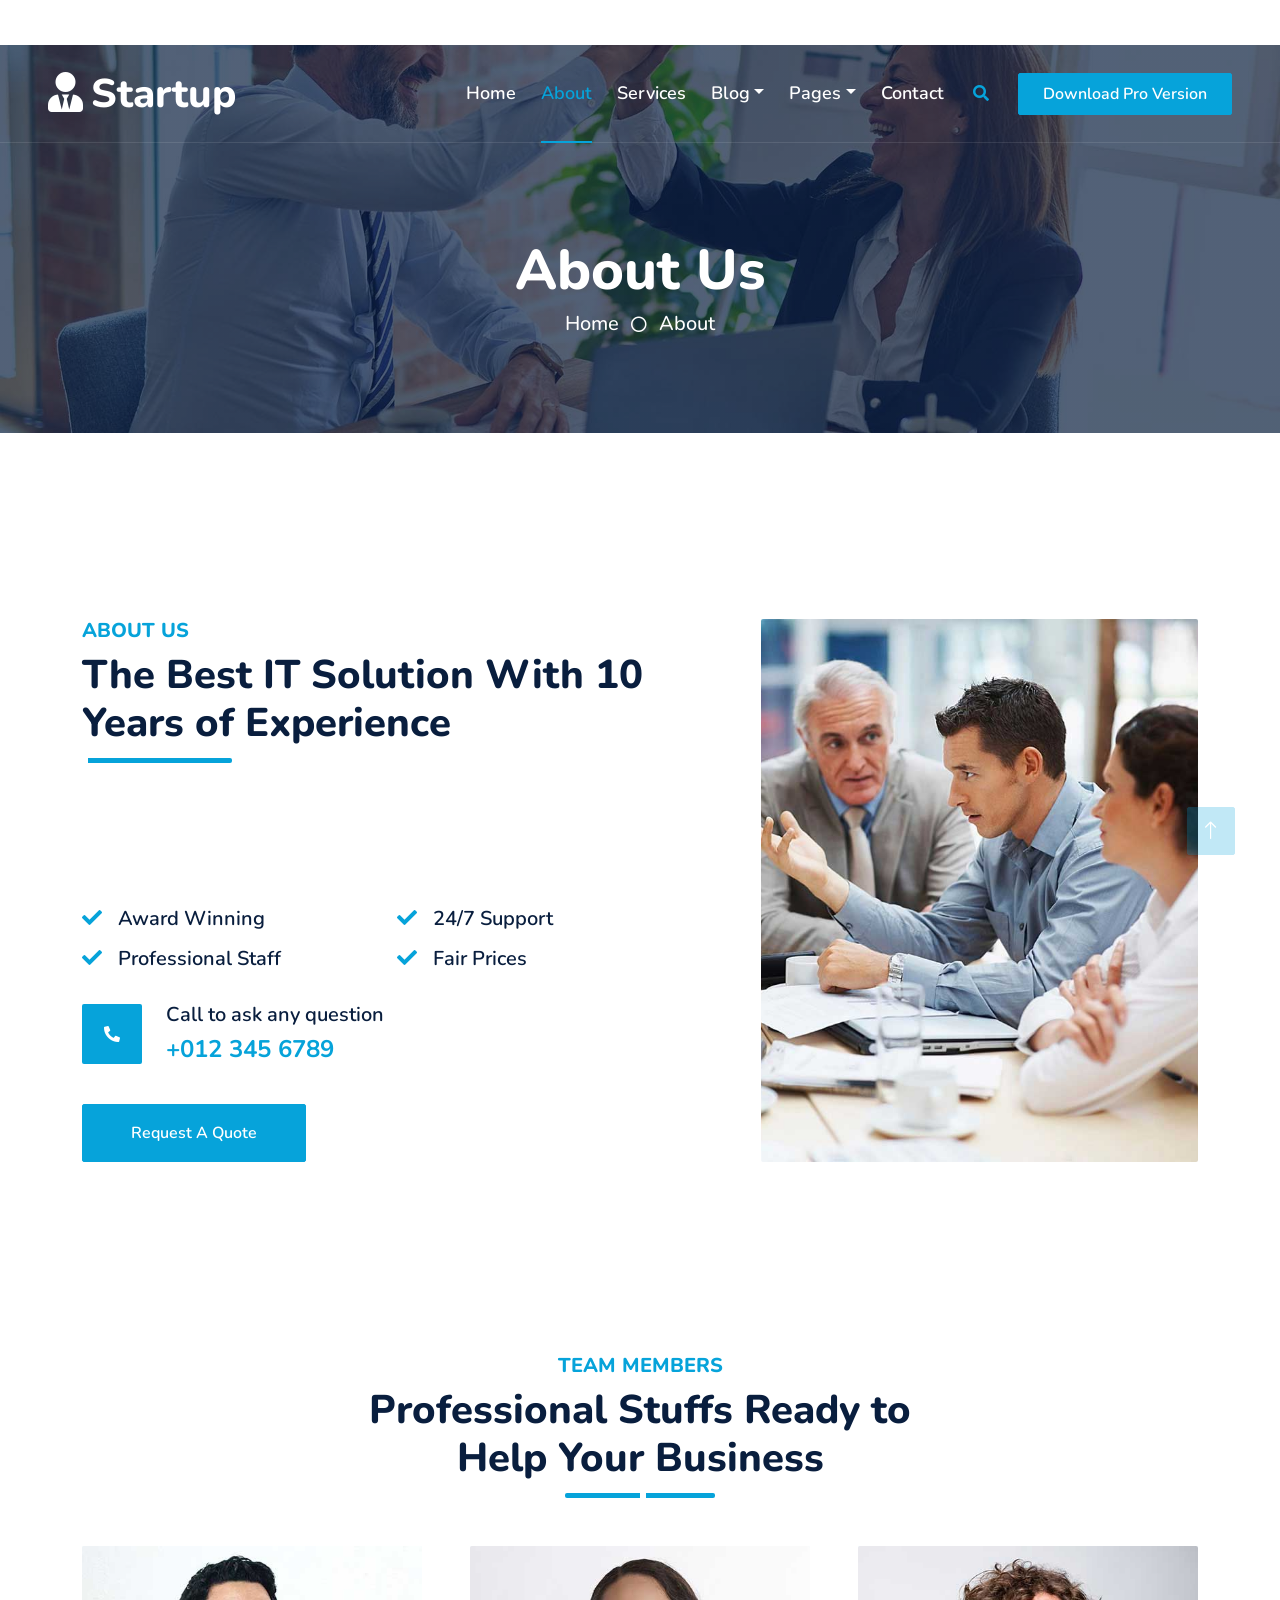
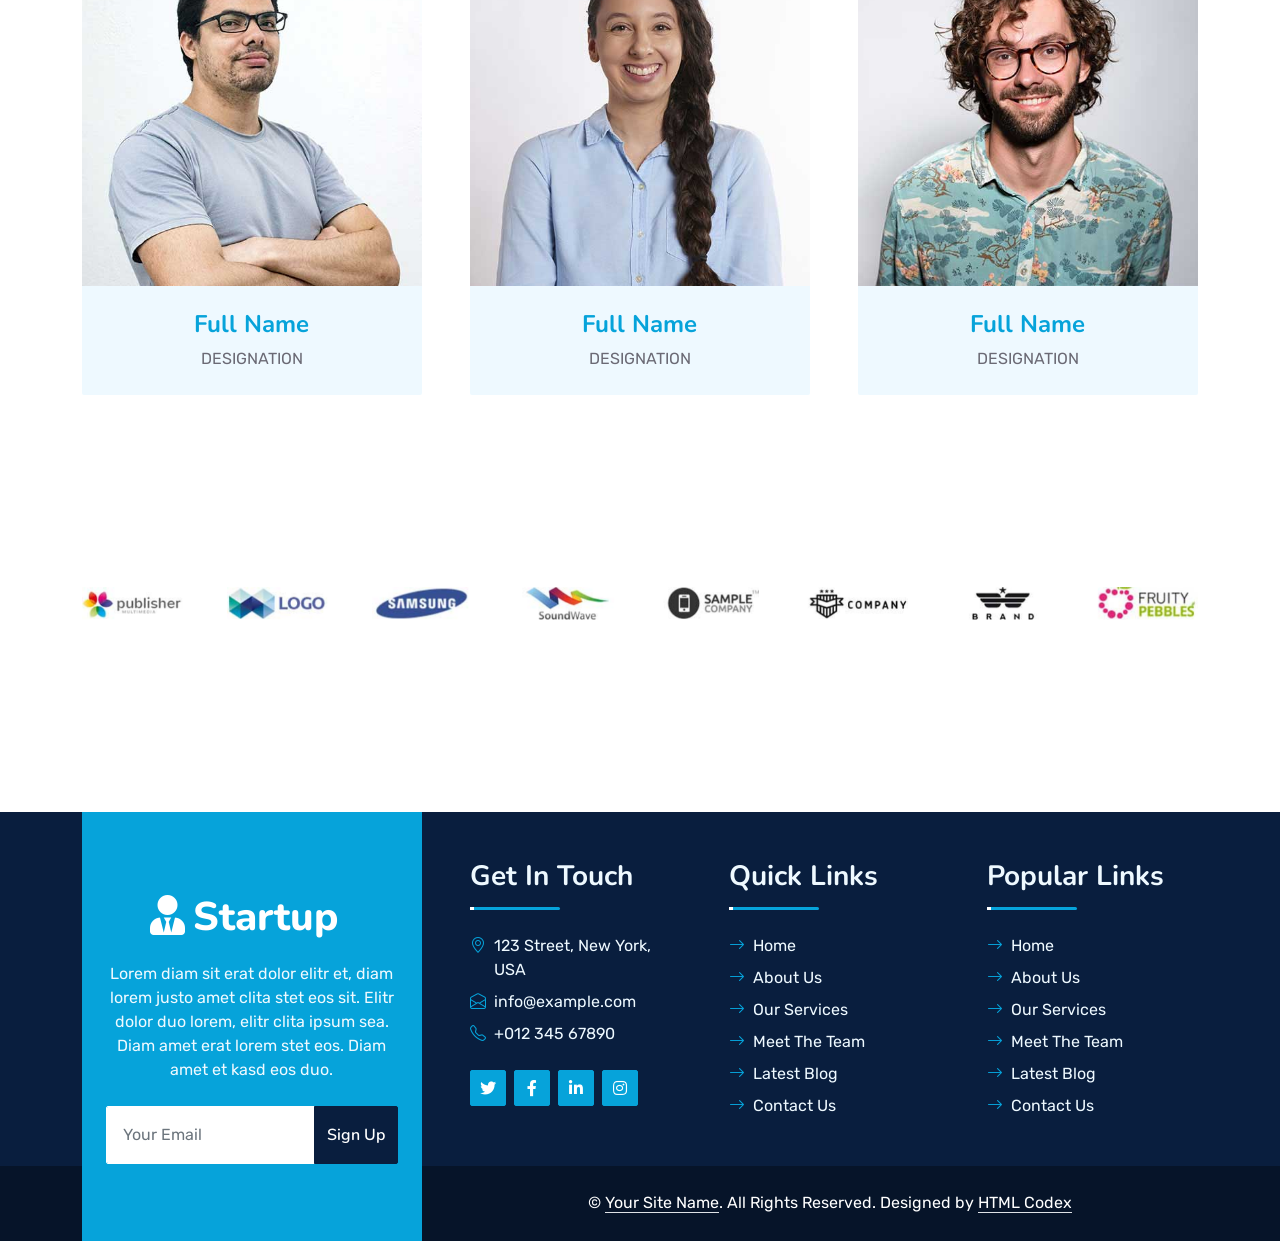
==== about.html @ 69ef431e "Merge branch 'main' of https://github.com/iswipeltd/iswipeltd into joel" ====
<!DOCTYPE html>
<html lang="en">

<head>
    <meta charset="utf-8">
    <title>Startup - Startup Website Template</title>
    <meta content="width=device-width, initial-scale=1.0" name="viewport">
    <meta content="Free HTML Templates" name="keywords">
    <meta content="Free HTML Templates" name="description">

    <!-- Favicon -->
    <link href="img/favicon.ico" rel="icon">

    <!-- Google Web Fonts -->
    <link rel="preconnect" href="https://fonts.googleapis.com">
    <link rel="preconnect" href="https://fonts.gstatic.com" crossorigin>
    <link href="https://fonts.googleapis.com/css2?family=Nunito:wght@400;600;700;800&family=Rubik:wght@400;500;600;700&display=swap" rel="stylesheet">

    <!-- Icon Font Stylesheet -->
    <link href="https://cdnjs.cloudflare.com/ajax/libs/font-awesome/5.10.0/css/all.min.css" rel="stylesheet">
    <link href="https://cdn.jsdelivr.net/npm/bootstrap-icons@1.4.1/font/bootstrap-icons.css" rel="stylesheet">

    <!-- Libraries Stylesheet -->
    <link href="lib/owlcarousel/assets/owl.carousel.min.css" rel="stylesheet">
    <link href="lib/animate/animate.min.css" rel="stylesheet">

    <!-- Customized Bootstrap Stylesheet -->
    <link href="css/bootstrap.min.css" rel="stylesheet">

    <!-- Template Stylesheet -->
    <link href="css/style.css" rel="stylesheet">
</head>

<body>
    <!-- Spinner Start -->
    <div id="spinner" class="show bg-white position-fixed translate-middle w-100 vh-100 top-50 start-50 d-flex align-items-center justify-content-center">
        <div class="spinner"></div>
    </div>
    <!-- Spinner End -->


    <!-- Topbar Start -->
    <div class="container-fluid bg-dark px-5 d-none d-lg-block">
        <div class="row gx-0">
            <div class="col-lg-8 text-center text-lg-start mb-2 mb-lg-0">
                <div class="d-inline-flex align-items-center" style="height: 45px;">
                    <small class="me-3 text-light"><i class="fa fa-map-marker-alt me-2"></i>123 Street, New York, USA</small>
                    <small class="me-3 text-light"><i class="fa fa-phone-alt me-2"></i>+012 345 6789</small>
                    <small class="text-light"><i class="fa fa-envelope-open me-2"></i>info@example.com</small>
                </div>
            </div>
            <div class="col-lg-4 text-center text-lg-end">
                <div class="d-inline-flex align-items-center" style="height: 45px;">
                    <a class="btn btn-sm btn-outline-light btn-sm-square rounded-circle me-2" href=""><i class="fab fa-twitter fw-normal"></i></a>
                    <a class="btn btn-sm btn-outline-light btn-sm-square rounded-circle me-2" href=""><i class="fab fa-facebook-f fw-normal"></i></a>
                    <a class="btn btn-sm btn-outline-light btn-sm-square rounded-circle me-2" href=""><i class="fab fa-linkedin-in fw-normal"></i></a>
                    <a class="btn btn-sm btn-outline-light btn-sm-square rounded-circle me-2" href=""><i class="fab fa-instagram fw-normal"></i></a>
                    <a class="btn btn-sm btn-outline-light btn-sm-square rounded-circle" href=""><i class="fab fa-youtube fw-normal"></i></a>
                </div>
            </div>
        </div>
    </div>
    <!-- Topbar End -->


    <!-- Navbar Start -->
    <div class="container-fluid position-relative p-0">
        <nav class="navbar navbar-expand-lg navbar-dark px-5 py-3 py-lg-0">
            <a href="index.html" class="navbar-brand p-0">
                <h1 class="m-0"><i class="fa fa-user-tie me-2"></i>Startup</h1>
            </a>
            <button class="navbar-toggler" type="button" data-bs-toggle="collapse" data-bs-target="#navbarCollapse">
                <span class="fa fa-bars"></span>
            </button>
            <div class="collapse navbar-collapse" id="navbarCollapse">
                <div class="navbar-nav ms-auto py-0">
                    <a href="index.html" class="nav-item nav-link">Home</a>
                    <a href="about.html" class="nav-item nav-link active">About</a>
                    <a href="service.html" class="nav-item nav-link">Services</a>
                    <div class="nav-item dropdown">
                        <a href="#" class="nav-link dropdown-toggle" data-bs-toggle="dropdown">Blog</a>
                        <div class="dropdown-menu m-0">
                            <a href="blog.html" class="dropdown-item">Blog Grid</a>
                            <a href="detail.html" class="dropdown-item">Blog Detail</a>
                        </div>
                    </div>
                    <div class="nav-item dropdown">
                        <a href="#" class="nav-link dropdown-toggle" data-bs-toggle="dropdown">Pages</a>
                        <div class="dropdown-menu m-0">
                            <a href="price.html" class="dropdown-item">Pricing Plan</a>
                            <a href="feature.html" class="dropdown-item">Our features</a>
                            <a href="team.html" class="dropdown-item">Team Members</a>
                            <a href="testimonial.html" class="dropdown-item">Testimonial</a>
                            <a href="quote.html" class="dropdown-item">Free Quote</a>
                        </div>
                    </div>
                    <a href="contact.html" class="nav-item nav-link">Contact</a>
                </div>
                <butaton type="button" class="btn text-primary ms-3" data-bs-toggle="modal" data-bs-target="#searchModal"><i class="fa fa-search"></i></butaton>
                <a href="https://htmlcodex.com/startup-company-website-template" class="btn btn-primary py-2 px-4 ms-3">Download Pro Version</a>
            </div>
        </nav>

        <div class="container-fluid bg-primary py-5 bg-header" style="margin-bottom: 90px;">
            <div class="row py-5">
                <div class="col-12 pt-lg-5 mt-lg-5 text-center">
                    <h1 class="display-4 text-white animated zoomIn">About Us</h1>
                    <a href="" class="h5 text-white">Home</a>
                    <i class="far fa-circle text-white px-2"></i>
                    <a href="" class="h5 text-white">About</a>
                </div>
            </div>
        </div>
    </div>
    <!-- Navbar End -->


    <!-- Full Screen Search Start -->
    <div class="modal fade" id="searchModal" tabindex="-1">
        <div class="modal-dialog modal-fullscreen">
            <div class="modal-content" style="background: rgba(9, 30, 62, .7);">
                <div class="modal-header border-0">
                    <button type="button" class="btn bg-white btn-close" data-bs-dismiss="modal" aria-label="Close"></button>
                </div>
                <div class="modal-body d-flex align-items-center justify-content-center">
                    <div class="input-group" style="max-width: 600px;">
                        <input type="text" class="form-control bg-transparent border-primary p-3" placeholder="Type search keyword">
                        <button class="btn btn-primary px-4"><i class="bi bi-search"></i></button>
                    </div>
                </div>
            </div>
        </div>
    </div>
    <!-- Full Screen Search End -->


    <!-- About Start -->
    <div class="container-fluid py-5 wow fadeInUp" data-wow-delay="0.1s">
        <div class="container py-5">
            <div class="row g-5">
                <div class="col-lg-7">
                    <div class="section-title position-relative pb-3 mb-5">
                        <h5 class="fw-bold text-primary text-uppercase">About Us</h5>
                        <h1 class="mb-0">The Best IT Solution With 10 Years of Experience</h1>
                    </div>
                    <p class="mb-4">Tempor erat elitr rebum at clita. Diam dolor diam ipsum et tempor sit. Aliqu diam amet diam et eos labore. Clita erat ipsum et lorem et sit, sed stet no labore lorem sit. Sanctus clita duo justo et tempor eirmod magna dolore erat amet</p>
                    <div class="row g-0 mb-3">
                        <div class="col-sm-6 wow zoomIn" data-wow-delay="0.2s">
                            <h5 class="mb-3"><i class="fa fa-check text-primary me-3"></i>Award Winning</h5>
                            <h5 class="mb-3"><i class="fa fa-check text-primary me-3"></i>Professional Staff</h5>
                        </div>
                        <div class="col-sm-6 wow zoomIn" data-wow-delay="0.4s">
                            <h5 class="mb-3"><i class="fa fa-check text-primary me-3"></i>24/7 Support</h5>
                            <h5 class="mb-3"><i class="fa fa-check text-primary me-3"></i>Fair Prices</h5>
                        </div>
                    </div>
                    <div class="d-flex align-items-center mb-4 wow fadeIn" data-wow-delay="0.6s">
                        <div class="bg-primary d-flex align-items-center justify-content-center rounded" style="width: 60px; height: 60px;">
                            <i class="fa fa-phone-alt text-white"></i>
                        </div>
                        <div class="ps-4">
                            <h5 class="mb-2">Call to ask any question</h5>
                            <h4 class="text-primary mb-0">+012 345 6789</h4>
                        </div>
                    </div>
                    <a href="quote.html" class="btn btn-primary py-3 px-5 mt-3 wow zoomIn" data-wow-delay="0.9s">Request A Quote</a>
                </div>
                <div class="col-lg-5" style="min-height: 500px;">
                    <div class="position-relative h-100">
                        <img class="position-absolute w-100 h-100 rounded wow zoomIn" data-wow-delay="0.9s" src="img/about.jpg" style="object-fit: cover;">
                    </div>
                </div>
            </div>
        </div>
    </div>
    <!-- About End -->


    <!-- Team Start -->
    <div class="container-fluid py-5 wow fadeInUp" data-wow-delay="0.1s">
        <div class="container py-5">
            <div class="section-title text-center position-relative pb-3 mb-5 mx-auto" style="max-width: 600px;">
                <h5 class="fw-bold text-primary text-uppercase">Team Members</h5>
                <h1 class="mb-0">Professional Stuffs Ready to Help Your Business</h1>
            </div>
            <div class="row g-5">
                <div class="col-lg-4 wow slideInUp" data-wow-delay="0.3s">
                    <div class="team-item bg-light rounded overflow-hidden">
                        <div class="team-img position-relative overflow-hidden">
                            <img class="img-fluid w-100" src="img/team-1.jpg" alt="">
                            <div class="team-social">
                                <a class="btn btn-lg btn-primary btn-lg-square rounded" href=""><i class="fab fa-twitter fw-normal"></i></a>
                                <a class="btn btn-lg btn-primary btn-lg-square rounded" href=""><i class="fab fa-facebook-f fw-normal"></i></a>
                                <a class="btn btn-lg btn-primary btn-lg-square rounded" href=""><i class="fab fa-instagram fw-normal"></i></a>
                                <a class="btn btn-lg btn-primary btn-lg-square rounded" href=""><i class="fab fa-linkedin-in fw-normal"></i></a>
                            </div>
                        </div>
                        <div class="text-center py-4">
                            <h4 class="text-primary">Full Name</h4>
                            <p class="text-uppercase m-0">Designation</p>
                        </div>
                    </div>
                </div>
                <div class="col-lg-4 wow slideInUp" data-wow-delay="0.6s">
                    <div class="team-item bg-light rounded overflow-hidden">
                        <div class="team-img position-relative overflow-hidden">
                            <img class="img-fluid w-100" src="img/team-2.jpg" alt="">
                            <div class="team-social">
                                <a class="btn btn-lg btn-primary btn-lg-square rounded" href=""><i class="fab fa-twitter fw-normal"></i></a>
                                <a class="btn btn-lg btn-primary btn-lg-square rounded" href=""><i class="fab fa-facebook-f fw-normal"></i></a>
                                <a class="btn btn-lg btn-primary btn-lg-square rounded" href=""><i class="fab fa-instagram fw-normal"></i></a>
                                <a class="btn btn-lg btn-primary btn-lg-square rounded" href=""><i class="fab fa-linkedin-in fw-normal"></i></a>
                            </div>
                        </div>
                        <div class="text-center py-4">
                            <h4 class="text-primary">Full Name</h4>
                            <p class="text-uppercase m-0">Designation</p>
                        </div>
                    </div>
                </div>
                <div class="col-lg-4 wow slideInUp" data-wow-delay="0.9s">
                    <div class="team-item bg-light rounded overflow-hidden">
                        <div class="team-img position-relative overflow-hidden">
                            <img class="img-fluid w-100" src="img/team-3.jpg" alt="">
                            <div class="team-social">
                                <a class="btn btn-lg btn-primary btn-lg-square rounded" href=""><i class="fab fa-twitter fw-normal"></i></a>
                                <a class="btn btn-lg btn-primary btn-lg-square rounded" href=""><i class="fab fa-facebook-f fw-normal"></i></a>
                                <a class="btn btn-lg btn-primary btn-lg-square rounded" href=""><i class="fab fa-instagram fw-normal"></i></a>
                                <a class="btn btn-lg btn-primary btn-lg-square rounded" href=""><i class="fab fa-linkedin-in fw-normal"></i></a>
                            </div>
                        </div>
                        <div class="text-center py-4">
                            <h4 class="text-primary">Full Name</h4>
                            <p class="text-uppercase m-0">Designation</p>
                        </div>
                    </div>
                </div>
            </div>
        </div>
    </div>
    <!-- Team End -->


    <!-- Vendor Start -->
    <div class="container-fluid py-5 wow fadeInUp" data-wow-delay="0.1s">
        <div class="container py-5 mb-5">
            <div class="bg-white">
                <div class="owl-carousel vendor-carousel">
                    <img src="img/vendor-1.jpg" alt="">
                    <img src="img/vendor-2.jpg" alt="">
                    <img src="img/vendor-3.jpg" alt="">
                    <img src="img/vendor-4.jpg" alt="">
                    <img src="img/vendor-5.jpg" alt="">
                    <img src="img/vendor-6.jpg" alt="">
                    <img src="img/vendor-7.jpg" alt="">
                    <img src="img/vendor-8.jpg" alt="">
                    <img src="img/vendor-9.jpg" alt="">
                </div>
            </div>
        </div>
    </div>
    <!-- Vendor End -->
    

    <!-- Footer Start -->
    <div class="container-fluid bg-dark text-light mt-5 wow fadeInUp" data-wow-delay="0.1s">
        <div class="container">
            <div class="row gx-5">
                <div class="col-lg-4 col-md-6 footer-about">
                    <div class="d-flex flex-column align-items-center justify-content-center text-center h-100 bg-primary p-4">
                        <a href="index.html" class="navbar-brand">
                            <h1 class="m-0 text-white"><i class="fa fa-user-tie me-2"></i>Startup</h1>
                        </a>
                        <p class="mt-3 mb-4">Lorem diam sit erat dolor elitr et, diam lorem justo amet clita stet eos sit. Elitr dolor duo lorem, elitr clita ipsum sea. Diam amet erat lorem stet eos. Diam amet et kasd eos duo.</p>
                        <form action="">
                            <div class="input-group">
                                <input type="text" class="form-control border-white p-3" placeholder="Your Email">
                                <button class="btn btn-dark">Sign Up</button>
                            </div>
                        </form>
                    </div>
                </div>
                <div class="col-lg-8 col-md-6">
                    <div class="row gx-5">
                        <div class="col-lg-4 col-md-12 pt-5 mb-5">
                            <div class="section-title section-title-sm position-relative pb-3 mb-4">
                                <h3 class="text-light mb-0">Get In Touch</h3>
                            </div>
                            <div class="d-flex mb-2">
                                <i class="bi bi-geo-alt text-primary me-2"></i>
                                <p class="mb-0">123 Street, New York, USA</p>
                            </div>
                            <div class="d-flex mb-2">
                                <i class="bi bi-envelope-open text-primary me-2"></i>
                                <p class="mb-0">info@example.com</p>
                            </div>
                            <div class="d-flex mb-2">
                                <i class="bi bi-telephone text-primary me-2"></i>
                                <p class="mb-0">+012 345 67890</p>
                            </div>
                            <div class="d-flex mt-4">
                                <a class="btn btn-primary btn-square me-2" href="#"><i class="fab fa-twitter fw-normal"></i></a>
                                <a class="btn btn-primary btn-square me-2" href="#"><i class="fab fa-facebook-f fw-normal"></i></a>
                                <a class="btn btn-primary btn-square me-2" href="#"><i class="fab fa-linkedin-in fw-normal"></i></a>
                                <a class="btn btn-primary btn-square" href="#"><i class="fab fa-instagram fw-normal"></i></a>
                            </div>
                        </div>
                        <div class="col-lg-4 col-md-12 pt-0 pt-lg-5 mb-5">
                            <div class="section-title section-title-sm position-relative pb-3 mb-4">
                                <h3 class="text-light mb-0">Quick Links</h3>
                            </div>
                            <div class="link-animated d-flex flex-column justify-content-start">
                                <a class="text-light mb-2" href="#"><i class="bi bi-arrow-right text-primary me-2"></i>Home</a>
                                <a class="text-light mb-2" href="#"><i class="bi bi-arrow-right text-primary me-2"></i>About Us</a>
                                <a class="text-light mb-2" href="#"><i class="bi bi-arrow-right text-primary me-2"></i>Our Services</a>
                                <a class="text-light mb-2" href="#"><i class="bi bi-arrow-right text-primary me-2"></i>Meet The Team</a>
                                <a class="text-light mb-2" href="#"><i class="bi bi-arrow-right text-primary me-2"></i>Latest Blog</a>
                                <a class="text-light" href="#"><i class="bi bi-arrow-right text-primary me-2"></i>Contact Us</a>
                            </div>
                        </div>
                        <div class="col-lg-4 col-md-12 pt-0 pt-lg-5 mb-5">
                            <div class="section-title section-title-sm position-relative pb-3 mb-4">
                                <h3 class="text-light mb-0">Popular Links</h3>
                            </div>
                            <div class="link-animated d-flex flex-column justify-content-start">
                                <a class="text-light mb-2" href="#"><i class="bi bi-arrow-right text-primary me-2"></i>Home</a>
                                <a class="text-light mb-2" href="#"><i class="bi bi-arrow-right text-primary me-2"></i>About Us</a>
                                <a class="text-light mb-2" href="#"><i class="bi bi-arrow-right text-primary me-2"></i>Our Services</a>
                                <a class="text-light mb-2" href="#"><i class="bi bi-arrow-right text-primary me-2"></i>Meet The Team</a>
                                <a class="text-light mb-2" href="#"><i class="bi bi-arrow-right text-primary me-2"></i>Latest Blog</a>
                                <a class="text-light" href="#"><i class="bi bi-arrow-right text-primary me-2"></i>Contact Us</a>
                            </div>
                        </div>
                    </div>
                </div>
            </div>
        </div>
    </div>
    <div class="container-fluid text-white" style="background: #061429;">
        <div class="container text-center">
            <div class="row justify-content-end">
                <div class="col-lg-8 col-md-6">
                    <div class="d-flex align-items-center justify-content-center" style="height: 75px;">
                        <p class="mb-0">&copy; <a class="text-white border-bottom" href="#">Your Site Name</a>. All Rights Reserved. 
						
						<!--/*** This template is free as long as you keep the footer author’s credit link/attribution link/backlink. If you'd like to use the template without the footer author’s credit link/attribution link/backlink, you can purchase the Credit Removal License from "https://htmlcodex.com/credit-removal". Thank you for your support. ***/-->
						Designed by <a class="text-white border-bottom" href="https://htmlcodex.com">HTML Codex</a></p>
                    </div>
                </div>
            </div>
        </div>
    </div>
    <!-- Footer End -->


    <!-- Back to Top -->
    <a href="#" class="btn btn-lg btn-primary btn-lg-square rounded back-to-top"><i class="bi bi-arrow-up"></i></a>


    <!-- JavaScript Libraries -->
    <script src="https://code.jquery.com/jquery-3.4.1.min.js"></script>
    <script src="https://cdn.jsdelivr.net/npm/bootstrap@5.0.0/dist/js/bootstrap.bundle.min.js"></script>
    <script src="lib/wow/wow.min.js"></script>
    <script src="lib/easing/easing.min.js"></script>
    <script src="lib/waypoints/waypoints.min.js"></script>
    <script src="lib/counterup/counterup.min.js"></script>
    <script src="lib/owlcarousel/owl.carousel.min.js"></script>

    <!-- Template Javascript -->
    <script src="js/main.js"></script>
</body>

</html>
---- css/style.css ----
/********** Template CSS **********/

:root {
    --primary: #06A3DA;
    --secondary: #34AD54;
    --light: #EEF9FF;
    --dark: #091E3E;
}


/*** Pre-loader ***/
#preloader {
    overflow: hidden;
    background-color: rgba(249, 249, 249, 0.97);
    height: 100%;
    left: 0;
    position: fixed;
    top: 0;
    width: 100%;
    z-index: 999999;
}

#preloader img {
    position: absolute;
    top: 50%;
    left: 50%;
    margin-top: -16.5px;
    margin-left: -14px;
    z-index: 8;
}

.bg-gray {
    background-color: #f9f9f9;
}

.fplus-load {
    -webkit-animation: 2000ms linear 0s normal none infinite running fplus-load;
    animation: 2000ms linear 0s normal none infinite running fplus-load;
    background: transparent none repeat scroll 0 0;
    border-color: #dddddd #dddddd #06A3DA;
    border-radius: 50%;
    border-style: solid;
    border-width: 4px;
    height: 80px;
    position: relative;
    width: 80px;
    z-index: 9;
    top: 50%;
    left: 50%;
    margin-top: -40px;
    margin-left: -40px;
}

@-webkit-keyframes fplus-load {
    0% {
        -webkit-transform: rotate(0deg);
        transform: rotate(0deg);
    }
    100% {
        -webkit-transform: rotate(360deg);
        transform: rotate(360deg);
    }
}

@keyframes fplus-load {
    0% {
        -webkit-transform: rotate(0deg);
        transform: rotate(0deg);
    }
    100% {
        -webkit-transform: rotate(360deg);
        transform: rotate(360deg);
    }
}
/** Pre-loader End **/

/*** Heading ***/
h1,
h2,
.fw-bold {
    font-weight: 800 !important;
}

h3,
h4,
.fw-semi-bold {
    font-weight: 700 !important;
}

h5,
h6,
.fw-medium {
    font-weight: 600 !important;
}


/*** Button ***/
.btn {
    font-family: 'Nunito', sans-serif;
    font-weight: 600;
    transition: .5s;
}

.btn-primary,
.btn-secondary {
    color: #FFFFFF;
    box-shadow: inset 0 0 0 50px transparent;
}

.btn-primary:hover {
    box-shadow: inset 0 0 0 0 var(--primary);
}

.btn-secondary:hover {
    box-shadow: inset 0 0 0 0 var(--secondary);
}

.btn-square {
    width: 36px;
    height: 36px;
}

.btn-sm-square {
    width: 30px;
    height: 30px;
}

.btn-lg-square {
    width: 48px;
    height: 48px;
}

.btn-square,
.btn-sm-square,
.btn-lg-square {
    padding-left: 0;
    padding-right: 0;
    text-align: center;
}


/*** Navbar ***/
.navbar-dark .navbar-nav .nav-link {
    font-family: 'Nunito', sans-serif;
    position: relative;
    margin-left: 25px;
    padding: 35px 0;
    color: #FFFFFF;
    font-size: 18px;
    font-weight: 600;
    outline: none;
    transition: .5s;
}

.sticky-top.navbar-dark .navbar-nav .nav-link {
    padding: 20px 0;
    color: var(--dark);
}

.navbar-dark .navbar-nav .nav-link:hover,
.navbar-dark .navbar-nav .nav-link.active {
    color: var(--primary);
}

.navbar-dark .navbar-brand h1 {
    color: #FFFFFF;
}

.navbar-dark .navbar-toggler {
    color: var(--primary) !important;
    border-color: var(--primary) !important;
}

@media (max-width: 991.98px) {
    .sticky-top.navbar-dark {
        position: relative;
        background: #FFFFFF;
    }

    .navbar-dark .navbar-nav .nav-link,
    .navbar-dark .navbar-nav .nav-link.show,
    .sticky-top.navbar-dark .navbar-nav .nav-link {
        padding: 10px 0;
        color: var(--dark);
    }

    .navbar-dark .navbar-brand h1 {
        color: var(--primary);
    }
}

@media (min-width: 992px) {
    .navbar-dark {
        position: absolute;
        width: 100%;
        top: 0;
        left: 0;
        border-bottom: 1px solid rgba(256, 256, 256, .1);
        z-index: 999;
    }
    
    .sticky-top.navbar-dark {
        position: fixed;
        background: #FFFFFF;
    }

    .navbar-dark .navbar-nav .nav-link::before {
        position: absolute;
        content: "";
        width: 0;
        height: 2px;
        bottom: -1px;
        left: 50%;
        background: var(--primary);
        transition: .5s;
    }

    .navbar-dark .navbar-nav .nav-link:hover::before,
    .navbar-dark .navbar-nav .nav-link.active::before {
        width: 100%;
        left: 0;
    }

    .navbar-dark .navbar-nav .nav-link.nav-contact::before {
        display: none;
    }

    .sticky-top.navbar-dark .navbar-brand h1 {
        color: var(--primary);
    }
}


/*** Carousel ***/
.carousel-caption {
    top: 0;
    left: 0;
    right: 0;
    bottom: 0;
    background: rgba(9, 30, 62, .7);
    z-index: 1;
}

@media (max-width: 576px) {
    .carousel-caption h5 {
        font-size: 14px;
        font-weight: 500 !important;
    }

    .carousel-caption h1 {
        font-size: 30px;
        font-weight: 600 !important;
    }
}

.carousel-control-prev,
.carousel-control-next {
    width: 10%;
}

.carousel-control-prev-icon,
.carousel-control-next-icon {
    width: 3rem;
    height: 3rem;
}


/*** Section Title ***/
.section-title::before {
    position: absolute;
    content: "";
    width: 150px;
    height: 5px;
    left: 0;
    bottom: 0;
    background: var(--primary);
    border-radius: 2px;
}

.section-title.text-center::before {
    left: 50%;
    margin-left: -75px;
}

.section-title.section-title-sm::before {
    width: 90px;
    height: 3px;
}

.section-title::after {
    position: absolute;
    content: "";
    width: 6px;
    height: 5px;
    bottom: 0px;
    background: #FFFFFF;
    -webkit-animation: section-title-run 5s infinite linear;
    animation: section-title-run 5s infinite linear;
}

.section-title.section-title-sm::after {
    width: 4px;
    height: 3px;
}

.section-title.text-center::after {
    -webkit-animation: section-title-run-center 5s infinite linear;
    animation: section-title-run-center 5s infinite linear;
}

.section-title.section-title-sm::after {
    -webkit-animation: section-title-run-sm 5s infinite linear;
    animation: section-title-run-sm 5s infinite linear;
}

@-webkit-keyframes section-title-run {
    0% {left: 0; } 50% { left : 145px; } 100% { left: 0; }
}

@-webkit-keyframes section-title-run-center {
    0% { left: 50%; margin-left: -75px; } 50% { left : 50%; margin-left: 45px; } 100% { left: 50%; margin-left: -75px; }
}

@-webkit-keyframes section-title-run-sm {
    0% {left: 0; } 50% { left : 85px; } 100% { left: 0; }
}


/*** Service ***/
.service-item {
    position: relative;
    height: 300px;
    padding: 0 30px;
    transition: .5s;
}

.service-item .service-icon {
    margin-bottom: 30px;
    width: 60px;
    height: 60px;
    display: flex;
    align-items: center;
    justify-content: center;
    background: var(--primary);
    border-radius: 2px;
    transform: rotate(-45deg);
}

.service-item .service-icon i {
    transform: rotate(45deg);
}

.service-item a.btn {
    position: absolute;
    width: 60px;
    bottom: -48px;
    left: 50%;
    margin-left: -30px;
    opacity: 0;
}

.service-item:hover a.btn {
    bottom: -24px;
    opacity: 1;
}


/*** Testimonial ***/
.testimonial-carousel .owl-dots {
    margin-top: 15px;
    display: flex;
    align-items: flex-end;
    justify-content: center;
}

.testimonial-carousel .owl-dot {
    position: relative;
    display: inline-block;
    margin: 0 5px;
    width: 15px;
    height: 15px;
    background: #DDDDDD;
    border-radius: 2px;
    transition: .5s;
}

.testimonial-carousel .owl-dot.active {
    width: 30px;
    background: var(--primary);
}

.testimonial-carousel .owl-item.center {
    position: relative;
    z-index: 1;
}

.testimonial-carousel .owl-item .testimonial-item {
    transition: .5s;
}

.testimonial-carousel .owl-item.center .testimonial-item {
    background: #FFFFFF !important;
    box-shadow: 0 0 30px #DDDDDD;
}


/*** Team ***/
.team-item {
    transition: .5s;
}

.team-social {
    position: absolute;
    width: 100%;
    height: 100%;
    top: 0;
    left: 0;
    display: flex;
    align-items: center;
    justify-content: center;
    transition: .5s;
}

.team-social a.btn {
    position: relative;
    margin: 0 3px;
    margin-top: 100px;
    opacity: 0;
}

.team-item:hover {
    box-shadow: 0 0 30px #DDDDDD;
}

.team-item:hover .team-social {
    background: rgba(9, 30, 62, .7);
}

.team-item:hover .team-social a.btn:first-child {
    opacity: 1;
    margin-top: 0;
    transition: .3s 0s;
}

.team-item:hover .team-social a.btn:nth-child(2) {
    opacity: 1;
    margin-top: 0;
    transition: .3s .05s;
}

.team-item:hover .team-social a.btn:nth-child(3) {
    opacity: 1;
    margin-top: 0;
    transition: .3s .1s;
}

.team-item:hover .team-social a.btn:nth-child(4) {
    opacity: 1;
    margin-top: 0;
    transition: .3s .15s;
}

.team-item .team-img img,
.blog-item .blog-img img  {
    transition: .5s;
}

.team-item:hover .team-img img,
.blog-item:hover .blog-img img {
    transform: scale(1.15);
}


/*** Miscellaneous ***/
@media (min-width: 991.98px) {
    .facts {
        position: relative;
        margin-top: -75px;
        z-index: 1;
    }
}

.back-to-top {
    position: fixed;
    display: none;
    right: 45px;
    bottom: 45px;
    z-index: 99;
}

.bg-header {
    background: linear-gradient(rgba(9, 30, 62, .7), rgba(9, 30, 62, .7)), url(../img/carousel-1.jpg) center center no-repeat;
    background-size: cover;
}

.link-animated a {
    transition: .5s;
}

.link-animated a:hover {
    padding-left: 10px;
}

@media (min-width: 767.98px) {
    .footer-about {
        margin-bottom: -75px;
    }
}
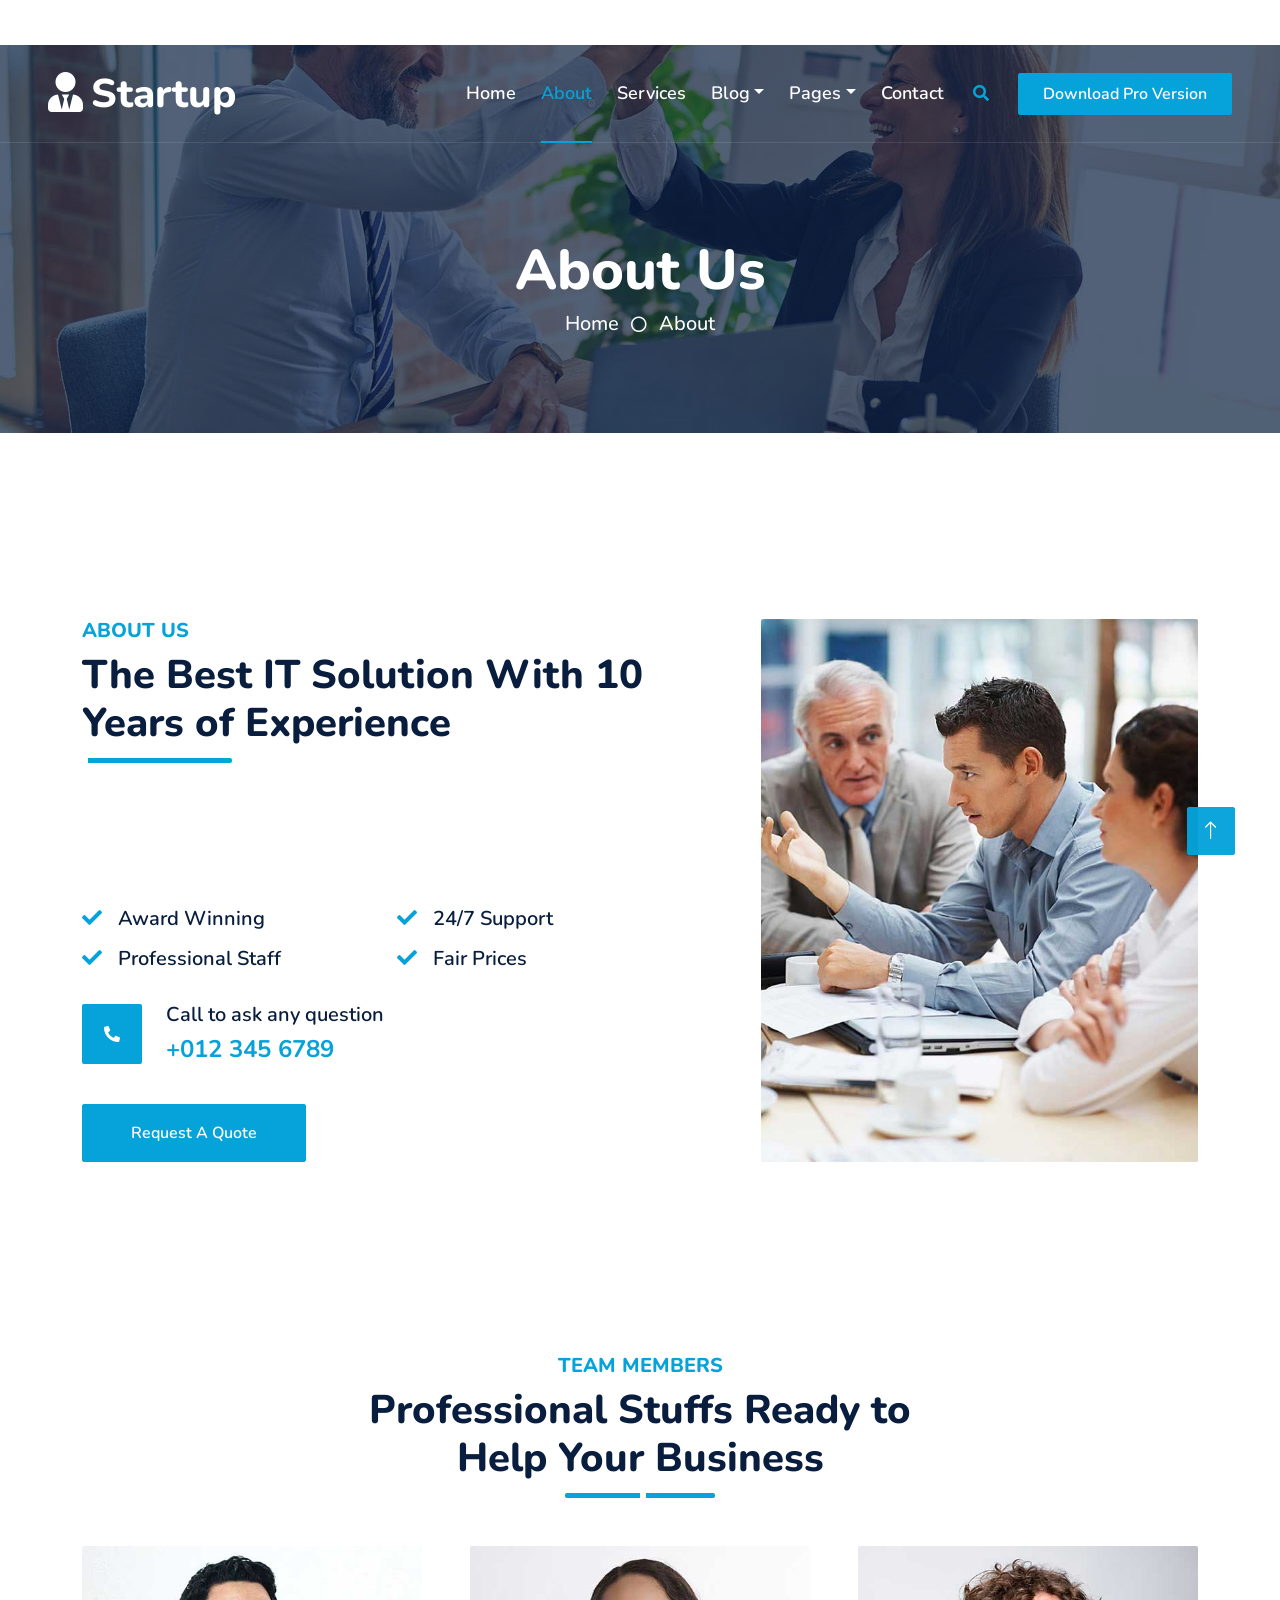
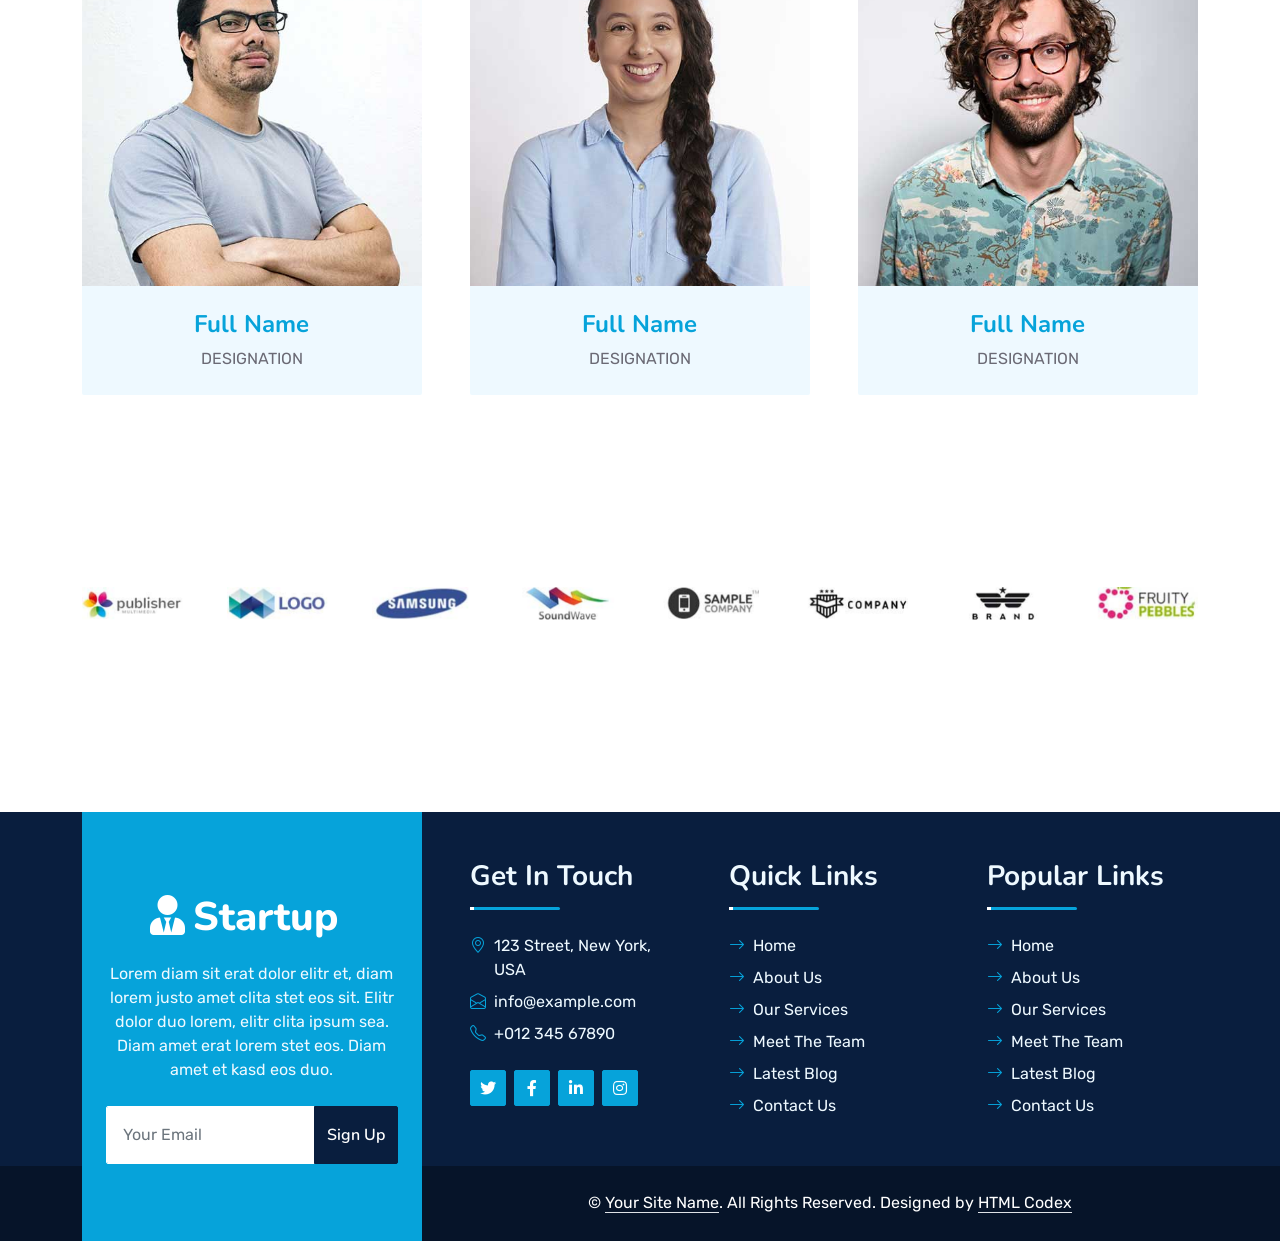
==== commit 15bf9ad9: "'about'" ====
--- a/about.html
+++ b/about.html
@@ -3,7 +3,7 @@
 
 <head>
     <meta charset="utf-8">
-    <title>Startup - Startup Website Template</title>
+    <title>I-Swipe Tech</title>
     <meta content="width=device-width, initial-scale=1.0" name="viewport">
     <meta content="Free HTML Templates" name="keywords">
     <meta content="Free HTML Templates" name="description">
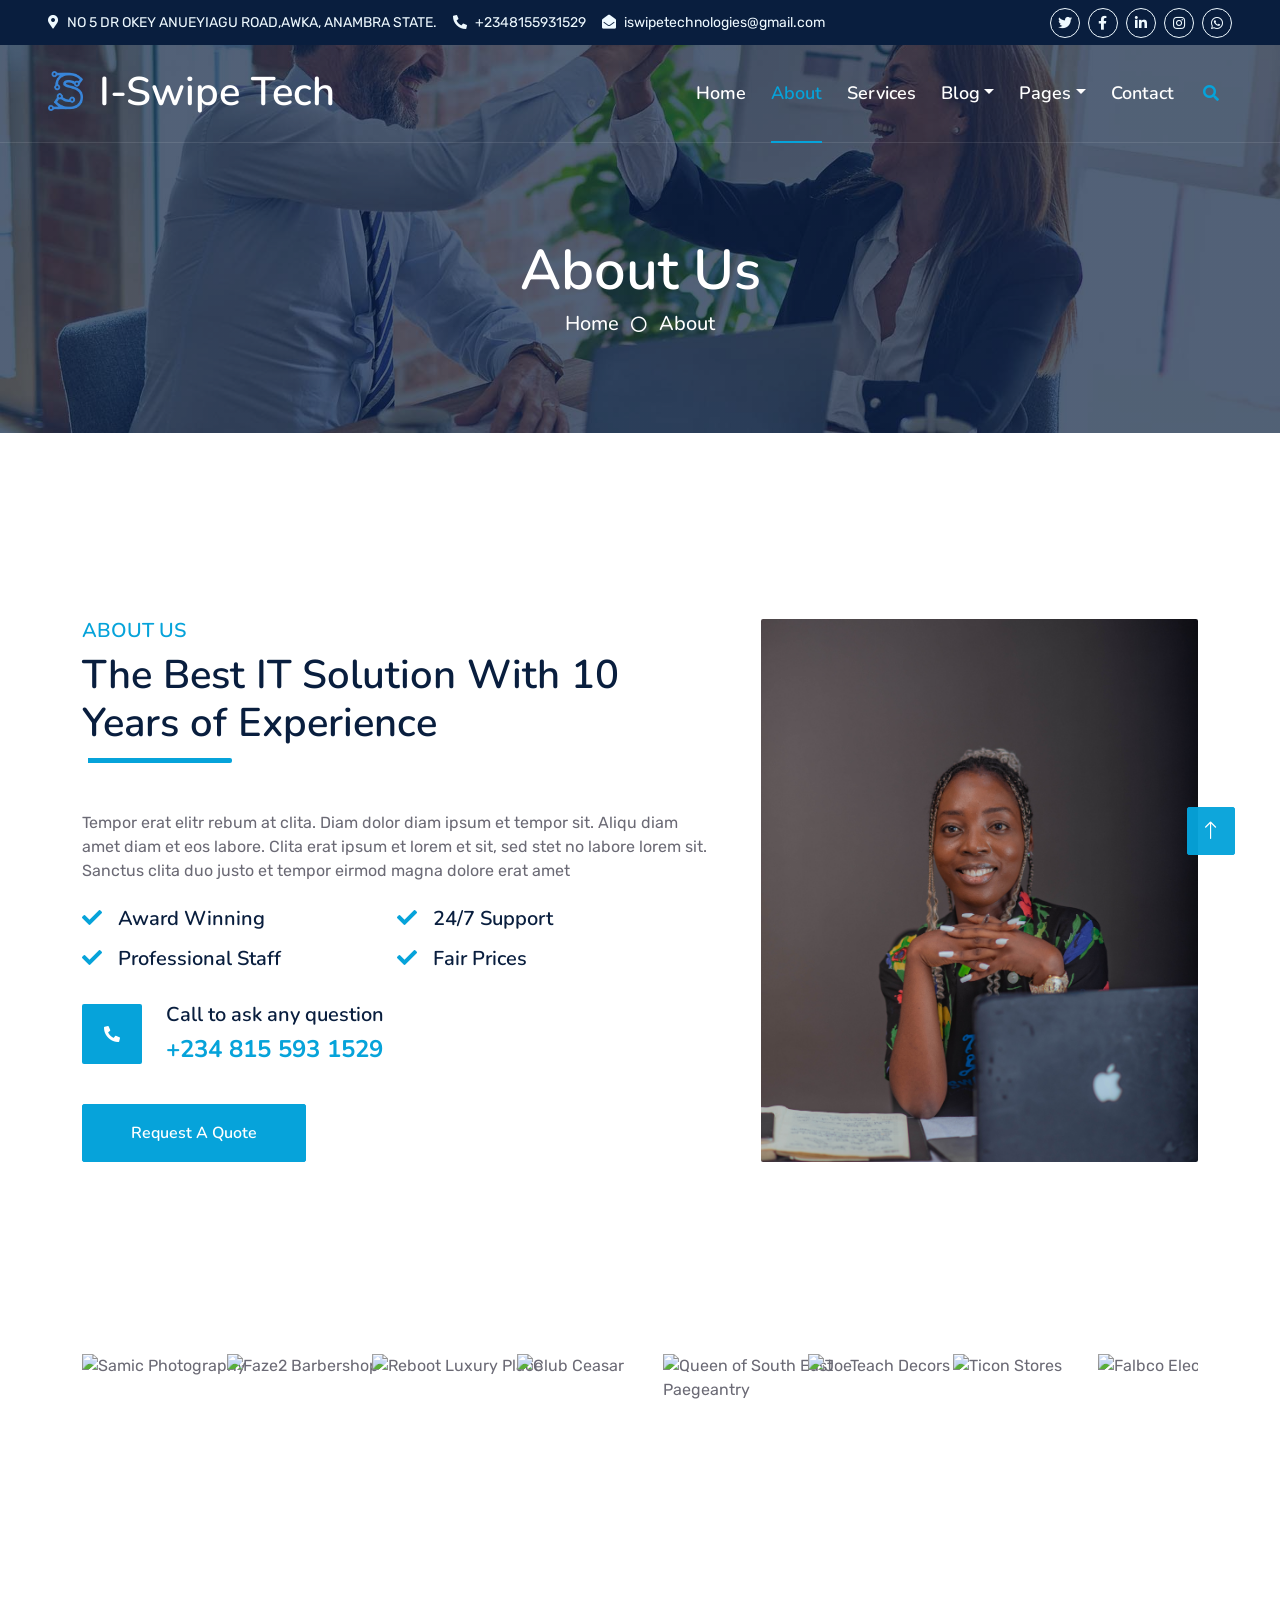
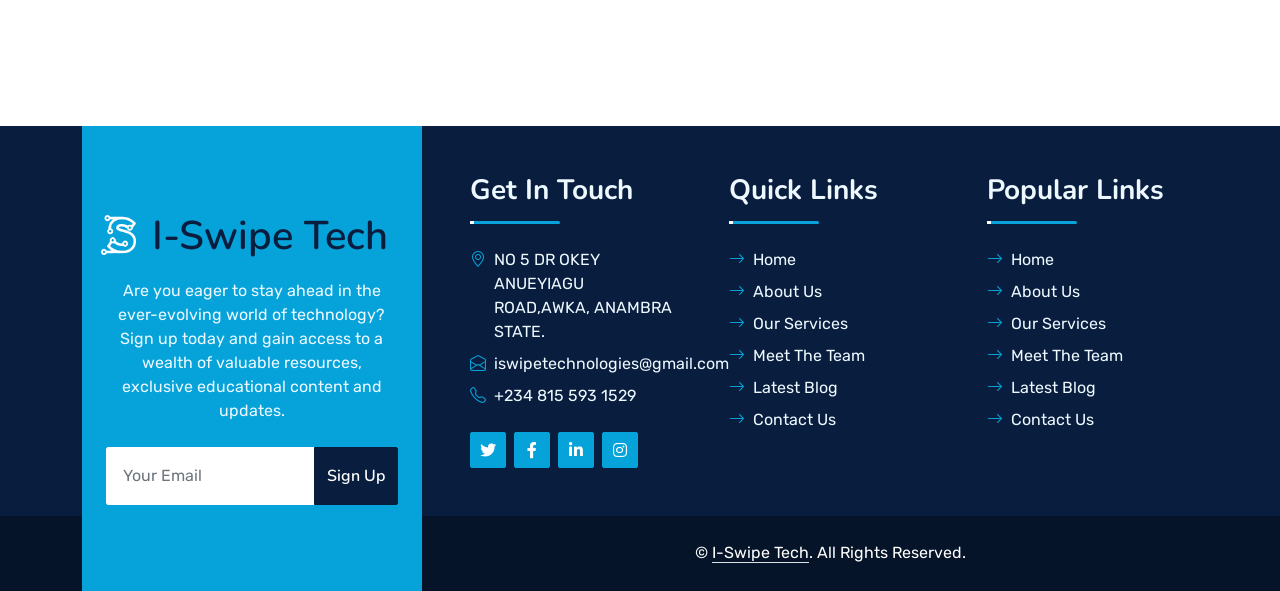
==== commit 0fd079e9: "update about and index" ====
--- a/about.html
+++ b/about.html
@@ -32,11 +32,13 @@
 </head>
 
 <body>
-    <!-- Spinner Start -->
-    <div id="spinner" class="show bg-white position-fixed translate-middle w-100 vh-100 top-50 start-50 d-flex align-items-center justify-content-center">
-        <div class="spinner"></div>
-    </div>
-    <!-- Spinner End -->
+<!-- Pre-loader Start -->
+<div id="preloader">
+    <div class="fplus-load"></div>
+    <img src="img/ISWIPE-1 logo.png" alt="logo">
+</div>
+<!-- Pre-loader End -->
+
 
 
     <!-- Topbar Start -->
@@ -44,18 +46,18 @@
         <div class="row gx-0">
             <div class="col-lg-8 text-center text-lg-start mb-2 mb-lg-0">
                 <div class="d-inline-flex align-items-center" style="height: 45px;">
-                    <small class="me-3 text-light"><i class="fa fa-map-marker-alt me-2"></i>123 Street, New York, USA</small>
-                    <small class="me-3 text-light"><i class="fa fa-phone-alt me-2"></i>+012 345 6789</small>
-                    <small class="text-light"><i class="fa fa-envelope-open me-2"></i>info@example.com</small>
+                    <small class="me-3 text-light"><i class="fa fa-map-marker-alt me-2"></i>NO 5 DR OKEY ANUEYIAGU ROAD,AWKA, ANAMBRA STATE.</small>
+                    <small class="me-3 text-light"><i class="fa fa-phone-alt me-2"></i>+2348155931529</small>
+                    <small class="text-light"><i class="fa fa-envelope-open me-2"></i>iswipetechnologies@gmail.com</small>
                 </div>
             </div>
             <div class="col-lg-4 text-center text-lg-end">
                 <div class="d-inline-flex align-items-center" style="height: 45px;">
-                    <a class="btn btn-sm btn-outline-light btn-sm-square rounded-circle me-2" href=""><i class="fab fa-twitter fw-normal"></i></a>
-                    <a class="btn btn-sm btn-outline-light btn-sm-square rounded-circle me-2" href=""><i class="fab fa-facebook-f fw-normal"></i></a>
-                    <a class="btn btn-sm btn-outline-light btn-sm-square rounded-circle me-2" href=""><i class="fab fa-linkedin-in fw-normal"></i></a>
-                    <a class="btn btn-sm btn-outline-light btn-sm-square rounded-circle me-2" href=""><i class="fab fa-instagram fw-normal"></i></a>
-                    <a class="btn btn-sm btn-outline-light btn-sm-square rounded-circle" href=""><i class="fab fa-youtube fw-normal"></i></a>
+                    <a class="btn btn-sm btn-outline-light btn-sm-square rounded-circle me-2" href="https://twitter.com/ISwipeTech?s=09"><i class="fab fa-twitter fw-normal"></i></a>
+                    <a class="btn btn-sm btn-outline-light btn-sm-square rounded-circle me-2" href="https://www.facebook.com/iswipeofficial/"><i class="fab fa-facebook-f fw-normal"></i></a>
+                    <a class="btn btn-sm btn-outline-light btn-sm-square rounded-circle me-2" href="https://www.linkedin.com/company/iswipeofficial"><i class="fab fa-linkedin-in fw-normal"></i></a>
+                    <a class="btn btn-sm btn-outline-light btn-sm-square rounded-circle me-2" href="https://instagram.com/i_swipeofficial?igshid=YmMyMTA2M2Y="><i class="fab fa-instagram fw-normal"></i></a>
+                    <a class="btn btn-sm btn-outline-light btn-sm-square rounded-circle" href="https://wa.me/08155931529"><i class="fab fa-whatsapp fw-normal"></i></a>
                 </div>
             </div>
         </div>
@@ -67,7 +69,7 @@
     <div class="container-fluid position-relative p-0">
         <nav class="navbar navbar-expand-lg navbar-dark px-5 py-3 py-lg-0">
             <a href="index.html" class="navbar-brand p-0">
-                <h1 class="m-0"><i class="fa fa-user-tie me-2"></i>Startup</h1>
+                <h1 class="m-0"><img src="img/ISWIPE1.png" width="35" height="40" class="me-3 mb-2" alt="logo">I-Swipe Tech</h1>
             </a>
             <button class="navbar-toggler" type="button" data-bs-toggle="collapse" data-bs-target="#navbarCollapse">
                 <span class="fa fa-bars"></span>
@@ -96,8 +98,7 @@
                     </div>
                     <a href="contact.html" class="nav-item nav-link">Contact</a>
                 </div>
-                <butaton type="button" class="btn text-primary ms-3" data-bs-toggle="modal" data-bs-target="#searchModal"><i class="fa fa-search"></i></butaton>
-                <a href="https://htmlcodex.com/startup-company-website-template" class="btn btn-primary py-2 px-4 ms-3">Download Pro Version</a>
+                <button type="button" class="btn text-primary ms-3" data-bs-toggle="modal" data-bs-target="#searchModal"><i class="fa fa-search"></i></button>
             </div>
         </nav>
 
@@ -105,9 +106,9 @@
             <div class="row py-5">
                 <div class="col-12 pt-lg-5 mt-lg-5 text-center">
                     <h1 class="display-4 text-white animated zoomIn">About Us</h1>
-                    <a href="" class="h5 text-white">Home</a>
+                    <a href="index.html" class="h5 text-white">Home</a>
                     <i class="far fa-circle text-white px-2"></i>
-                    <a href="" class="h5 text-white">About</a>
+                    <a href="about.html" class="h5 text-white">About</a>
                 </div>
             </div>
         </div>
@@ -160,14 +161,14 @@
                         </div>
                         <div class="ps-4">
                             <h5 class="mb-2">Call to ask any question</h5>
-                            <h4 class="text-primary mb-0">+012 345 6789</h4>
+                            <h4 class="text-primary mb-0">+234 815 593 1529</h4>
                         </div>
                     </div>
                     <a href="quote.html" class="btn btn-primary py-3 px-5 mt-3 wow zoomIn" data-wow-delay="0.9s">Request A Quote</a>
                 </div>
                 <div class="col-lg-5" style="min-height: 500px;">
                     <div class="position-relative h-100">
-                        <img class="position-absolute w-100 h-100 rounded wow zoomIn" data-wow-delay="0.9s" src="img/about.jpg" style="object-fit: cover;">
+                        <img class="position-absolute w-100 h-100 rounded wow zoomIn" data-wow-delay="0.9s" src="img/SAM_1699.jpg" style="object-fit: cover;">
                     </div>
                 </div>
             </div>
@@ -176,69 +177,6 @@
     <!-- About End -->
 
 
-    <!-- Team Start -->
-    <div class="container-fluid py-5 wow fadeInUp" data-wow-delay="0.1s">
-        <div class="container py-5">
-            <div class="section-title text-center position-relative pb-3 mb-5 mx-auto" style="max-width: 600px;">
-                <h5 class="fw-bold text-primary text-uppercase">Team Members</h5>
-                <h1 class="mb-0">Professional Stuffs Ready to Help Your Business</h1>
-            </div>
-            <div class="row g-5">
-                <div class="col-lg-4 wow slideInUp" data-wow-delay="0.3s">
-                    <div class="team-item bg-light rounded overflow-hidden">
-                        <div class="team-img position-relative overflow-hidden">
-                            <img class="img-fluid w-100" src="img/team-1.jpg" alt="">
-                            <div class="team-social">
-                                <a class="btn btn-lg btn-primary btn-lg-square rounded" href=""><i class="fab fa-twitter fw-normal"></i></a>
-                                <a class="btn btn-lg btn-primary btn-lg-square rounded" href=""><i class="fab fa-facebook-f fw-normal"></i></a>
-                                <a class="btn btn-lg btn-primary btn-lg-square rounded" href=""><i class="fab fa-instagram fw-normal"></i></a>
-                                <a class="btn btn-lg btn-primary btn-lg-square rounded" href=""><i class="fab fa-linkedin-in fw-normal"></i></a>
-                            </div>
-                        </div>
-                        <div class="text-center py-4">
-                            <h4 class="text-primary">Full Name</h4>
-                            <p class="text-uppercase m-0">Designation</p>
-                        </div>
-                    </div>
-                </div>
-                <div class="col-lg-4 wow slideInUp" data-wow-delay="0.6s">
-                    <div class="team-item bg-light rounded overflow-hidden">
-                        <div class="team-img position-relative overflow-hidden">
-                            <img class="img-fluid w-100" src="img/team-2.jpg" alt="">
-                            <div class="team-social">
-                                <a class="btn btn-lg btn-primary btn-lg-square rounded" href=""><i class="fab fa-twitter fw-normal"></i></a>
-                                <a class="btn btn-lg btn-primary btn-lg-square rounded" href=""><i class="fab fa-facebook-f fw-normal"></i></a>
-                                <a class="btn btn-lg btn-primary btn-lg-square rounded" href=""><i class="fab fa-instagram fw-normal"></i></a>
-                                <a class="btn btn-lg btn-primary btn-lg-square rounded" href=""><i class="fab fa-linkedin-in fw-normal"></i></a>
-                            </div>
-                        </div>
-                        <div class="text-center py-4">
-                            <h4 class="text-primary">Full Name</h4>
-                            <p class="text-uppercase m-0">Designation</p>
-                        </div>
-                    </div>
-                </div>
-                <div class="col-lg-4 wow slideInUp" data-wow-delay="0.9s">
-                    <div class="team-item bg-light rounded overflow-hidden">
-                        <div class="team-img position-relative overflow-hidden">
-                            <img class="img-fluid w-100" src="img/team-3.jpg" alt="">
-                            <div class="team-social">
-                                <a class="btn btn-lg btn-primary btn-lg-square rounded" href=""><i class="fab fa-twitter fw-normal"></i></a>
-                                <a class="btn btn-lg btn-primary btn-lg-square rounded" href=""><i class="fab fa-facebook-f fw-normal"></i></a>
-                                <a class="btn btn-lg btn-primary btn-lg-square rounded" href=""><i class="fab fa-instagram fw-normal"></i></a>
-                                <a class="btn btn-lg btn-primary btn-lg-square rounded" href=""><i class="fab fa-linkedin-in fw-normal"></i></a>
-                            </div>
-                        </div>
-                        <div class="text-center py-4">
-                            <h4 class="text-primary">Full Name</h4>
-                            <p class="text-uppercase m-0">Designation</p>
-                        </div>
-                    </div>
-                </div>
-            </div>
-        </div>
-    </div>
-    <!-- Team End -->
 
 
     <!-- Vendor Start -->
@@ -246,15 +184,16 @@
         <div class="container py-5 mb-5">
             <div class="bg-white">
                 <div class="owl-carousel vendor-carousel">
-                    <img src="img/vendor-1.jpg" alt="">
-                    <img src="img/vendor-2.jpg" alt="">
-                    <img src="img/vendor-3.jpg" alt="">
-                    <img src="img/vendor-4.jpg" alt="">
-                    <img src="img/vendor-5.jpg" alt="">
-                    <img src="img/vendor-6.jpg" alt="">
-                    <img src="img/vendor-7.jpg" alt="">
-                    <img src="img/vendor-8.jpg" alt="">
-                    <img src="img/vendor-9.jpg" alt="">
+                    <img src="img/SAMICLOGO.png" alt="Samic Photography" style="width: 180px; height: 180px; margin-right: 45px;">
+                    <img src="img/faze2logo-1.png" alt="Faze2 Barbershop" style="width: 180px; height: 180px; margin-right: 45px;" >
+                    <img src="img/REBOOTLOGO-1.png" alt="Reboot Luxury Place" style="width: 180px; height: 180px; margin-right: 45px;" >
+                    <img src="img/CAESARLOGO.png" alt="Club Ceasar" style="width: 180px; height: 180px; margin-right: 45px;">
+                    <img src="img/QOSELOGO.png" alt="Queen of South East Paegeantry" style="width: 180px; height: 180px; margin-right: 45px;">
+                    <img src="img/JOETECHLOGO.png" alt="JoeTeach Decors" style="width: 180px; height: 180px; margin-right: 45px;">
+                    <img src="img/TICONLOGO.png" alt="Ticon Stores" style="width: 180px; height: 180px; margin-right: 45px;">
+                    <img src="img/Falbco LOGO re.png" alt="Falbco Electricals" style="width: 180px; height: 180px; margin-right: 45px;">
+                    <img src="img/expertlymain.png" alt="Expertly" style="width: 180px; height: 180px; margin-right: 45px;">
+                    <img src="img/Cee's.png" alt="Cee's Counsel" style="width: 180px; height: 180px; margin-right: 45px;">
                 </div>
             </div>
         </div>
@@ -268,10 +207,10 @@
             <div class="row gx-5">
                 <div class="col-lg-4 col-md-6 footer-about">
                     <div class="d-flex flex-column align-items-center justify-content-center text-center h-100 bg-primary p-4">
-                        <a href="index.html" class="navbar-brand">
-                            <h1 class="m-0 text-white"><i class="fa fa-user-tie me-2"></i>Startup</h1>
+                        <a href="index.html" class="navbar-brand p-0">
+                            <h1 class="m-0"><img src="img/ISWIPE2.png" width="35" height="40" class="me-3 mb-2" alt="I-Swipe logo">I-Swipe Tech</h1>
                         </a>
-                        <p class="mt-3 mb-4">Lorem diam sit erat dolor elitr et, diam lorem justo amet clita stet eos sit. Elitr dolor duo lorem, elitr clita ipsum sea. Diam amet erat lorem stet eos. Diam amet et kasd eos duo.</p>
+                        <p class="mt-3 mb-4">Are you eager to stay ahead in the ever-evolving world of technology? Sign up today and gain access to a wealth of valuable resources, exclusive educational content and updates.</p>
                         <form action="">
                             <div class="input-group">
                                 <input type="text" class="form-control border-white p-3" placeholder="Your Email">
@@ -288,21 +227,21 @@
                             </div>
                             <div class="d-flex mb-2">
                                 <i class="bi bi-geo-alt text-primary me-2"></i>
-                                <p class="mb-0">123 Street, New York, USA</p>
+                                <p class="mb-0">NO 5 DR OKEY ANUEYIAGU ROAD,AWKA, ANAMBRA STATE.</p>
                             </div>
                             <div class="d-flex mb-2">
                                 <i class="bi bi-envelope-open text-primary me-2"></i>
-                                <p class="mb-0">info@example.com</p>
+                                <p class="mb-0">iswipetechnologies@gmail.com</p>
                             </div>
                             <div class="d-flex mb-2">
                                 <i class="bi bi-telephone text-primary me-2"></i>
-                                <p class="mb-0">+012 345 67890</p>
+                                <p class="mb-0">+234 815 593 1529</p>
                             </div>
                             <div class="d-flex mt-4">
-                                <a class="btn btn-primary btn-square me-2" href="#"><i class="fab fa-twitter fw-normal"></i></a>
-                                <a class="btn btn-primary btn-square me-2" href="#"><i class="fab fa-facebook-f fw-normal"></i></a>
-                                <a class="btn btn-primary btn-square me-2" href="#"><i class="fab fa-linkedin-in fw-normal"></i></a>
-                                <a class="btn btn-primary btn-square" href="#"><i class="fab fa-instagram fw-normal"></i></a>
+                                <a class="btn btn-primary btn-square me-2" href="https://twitter.com/ISwipeTech?s=09"><i class="fab fa-twitter fw-normal"></i></a>
+                                <a class="btn btn-primary btn-square me-2" href="https://www.facebook.com/iswipeofficial/"><i class="fab fa-facebook-f fw-normal"></i></a>
+                                <a class="btn btn-primary btn-square me-2" href="https://www.linkedin.com/company/iswipeofficial/"><i class="fab fa-linkedin-in fw-normal"></i></a>
+                                <a class="btn btn-primary btn-square" href="https://instagram.com/i_swipeofficial?igshid=YmMyMTA2M2Y="><i class="fab fa-instagram fw-normal"></i></a>
                             </div>
                         </div>
                         <div class="col-lg-4 col-md-12 pt-0 pt-lg-5 mb-5">
@@ -310,12 +249,12 @@
                                 <h3 class="text-light mb-0">Quick Links</h3>
                             </div>
                             <div class="link-animated d-flex flex-column justify-content-start">
-                                <a class="text-light mb-2" href="#"><i class="bi bi-arrow-right text-primary me-2"></i>Home</a>
-                                <a class="text-light mb-2" href="#"><i class="bi bi-arrow-right text-primary me-2"></i>About Us</a>
-                                <a class="text-light mb-2" href="#"><i class="bi bi-arrow-right text-primary me-2"></i>Our Services</a>
-                                <a class="text-light mb-2" href="#"><i class="bi bi-arrow-right text-primary me-2"></i>Meet The Team</a>
-                                <a class="text-light mb-2" href="#"><i class="bi bi-arrow-right text-primary me-2"></i>Latest Blog</a>
-                                <a class="text-light" href="#"><i class="bi bi-arrow-right text-primary me-2"></i>Contact Us</a>
+                                <a class="text-light mb-2" href="index.html"><i class="bi bi-arrow-right text-primary me-2"></i>Home</a>
+                                <a class="text-light mb-2" href="about.html"><i class="bi bi-arrow-right text-primary me-2"></i>About Us</a>
+                                <a class="text-light mb-2" href="services.html"><i class="bi bi-arrow-right text-primary me-2"></i>Our Services</a>
+                                <a class="text-light mb-2" href="team.html"><i class="bi bi-arrow-right text-primary me-2"></i>Meet The Team</a>
+                                <a class="text-light mb-2" href="blog.html"><i class="bi bi-arrow-right text-primary me-2"></i>Latest Blog</a>
+                                <a class="text-light" href="contact.html"><i class="bi bi-arrow-right text-primary me-2"></i>Contact Us</a>
                             </div>
                         </div>
                         <div class="col-lg-4 col-md-12 pt-0 pt-lg-5 mb-5">
@@ -323,39 +262,39 @@
                                 <h3 class="text-light mb-0">Popular Links</h3>
                             </div>
                             <div class="link-animated d-flex flex-column justify-content-start">
-                                <a class="text-light mb-2" href="#"><i class="bi bi-arrow-right text-primary me-2"></i>Home</a>
-                                <a class="text-light mb-2" href="#"><i class="bi bi-arrow-right text-primary me-2"></i>About Us</a>
-                                <a class="text-light mb-2" href="#"><i class="bi bi-arrow-right text-primary me-2"></i>Our Services</a>
-                                <a class="text-light mb-2" href="#"><i class="bi bi-arrow-right text-primary me-2"></i>Meet The Team</a>
-                                <a class="text-light mb-2" href="#"><i class="bi bi-arrow-right text-primary me-2"></i>Latest Blog</a>
-                                <a class="text-light" href="#"><i class="bi bi-arrow-right text-primary me-2"></i>Contact Us</a>
-                            </div>
-                        </div>
-                    </div>
-                </div>
-            </div>
-        </div>
-    </div>
-    <div class="container-fluid text-white" style="background: #061429;">
-        <div class="container text-center">
-            <div class="row justify-content-end">
-                <div class="col-lg-8 col-md-6">
-                    <div class="d-flex align-items-center justify-content-center" style="height: 75px;">
-                        <p class="mb-0">&copy; <a class="text-white border-bottom" href="#">Your Site Name</a>. All Rights Reserved. 
-						
-						<!--/*** This template is free as long as you keep the footer author’s credit link/attribution link/backlink. If you'd like to use the template without the footer author’s credit link/attribution link/backlink, you can purchase the Credit Removal License from "https://htmlcodex.com/credit-removal". Thank you for your support. ***/-->
-						Designed by <a class="text-white border-bottom" href="https://htmlcodex.com">HTML Codex</a></p>
-                    </div>
-                </div>
-            </div>
-        </div>
-    </div>
+                                <a class="text-light mb-2" href="index.html"><i class="bi bi-arrow-right text-primary me-2"></i>Home</a>
+                                <a class="text-light mb-2" href="about.html"><i class="bi bi-arrow-right text-primary me-2"></i>About Us</a>
+                                <a class="text-light mb-2" href="services.html"><i class="bi bi-arrow-right text-primary me-2"></i>Our Services</a>
+                                <a class="text-light mb-2" href="team.html"><i class="bi bi-arrow-right text-primary me-2"></i>Meet The Team</a>
+                                <a class="text-light mb-2" href="blog.html"><i class="bi bi-arrow-right text-primary me-2"></i>Latest Blog</a>
+                                <a class="text-light" href="contact.html"><i class="bi bi-arrow-right text-primary me-2"></i>Contact Us</a>
+                            </div>
+                        </div>
+                    </div>
+                </div>
+            </div>
+        </div>
+    </div>
+<div class="container-fluid text-white" style="background: #061429;">
+    <div class="container text-center">
+        <div class="row justify-content-end">
+            <div class="col-lg-8 col-md-6">
+                <div class="d-flex align-items-center justify-content-center" style="height: 75px;">
+                    <p class="mb-0">&copy; <a class="text-white border-bottom" href="#">I-Swipe Tech</a>. All Rights Reserved.
+                </div>
+            </div>
+        </div>
+    </div>
+</div>
     <!-- Footer End -->
 
 
     <!-- Back to Top -->
-    <a href="#" class="btn btn-lg btn-primary btn-lg-square rounded back-to-top"><i class="bi bi-arrow-up"></i></a>
-
+    <a href="about.html" class="btn btn-lg btn-primary btn-lg-square rounded back-to-top"><i class="bi bi-arrow-up"></i></a>
+<!--    Preloader JS-->
+<script src="js/jquery/jquery-2.2.4.min.js"></script>
+<script src="js/others/plugins.js"></script>
+<script src="js/active.js"></script>
 
     <!-- JavaScript Libraries -->
     <script src="https://code.jquery.com/jquery-3.4.1.min.js"></script>
--- a/css/style.css
+++ b/css/style.css
@@ -78,7 +78,7 @@
 h1,
 h2,
 .fw-bold {
-    font-weight: 800 !important;
+    font-weight: 600 !important;
 }
 
 h3,
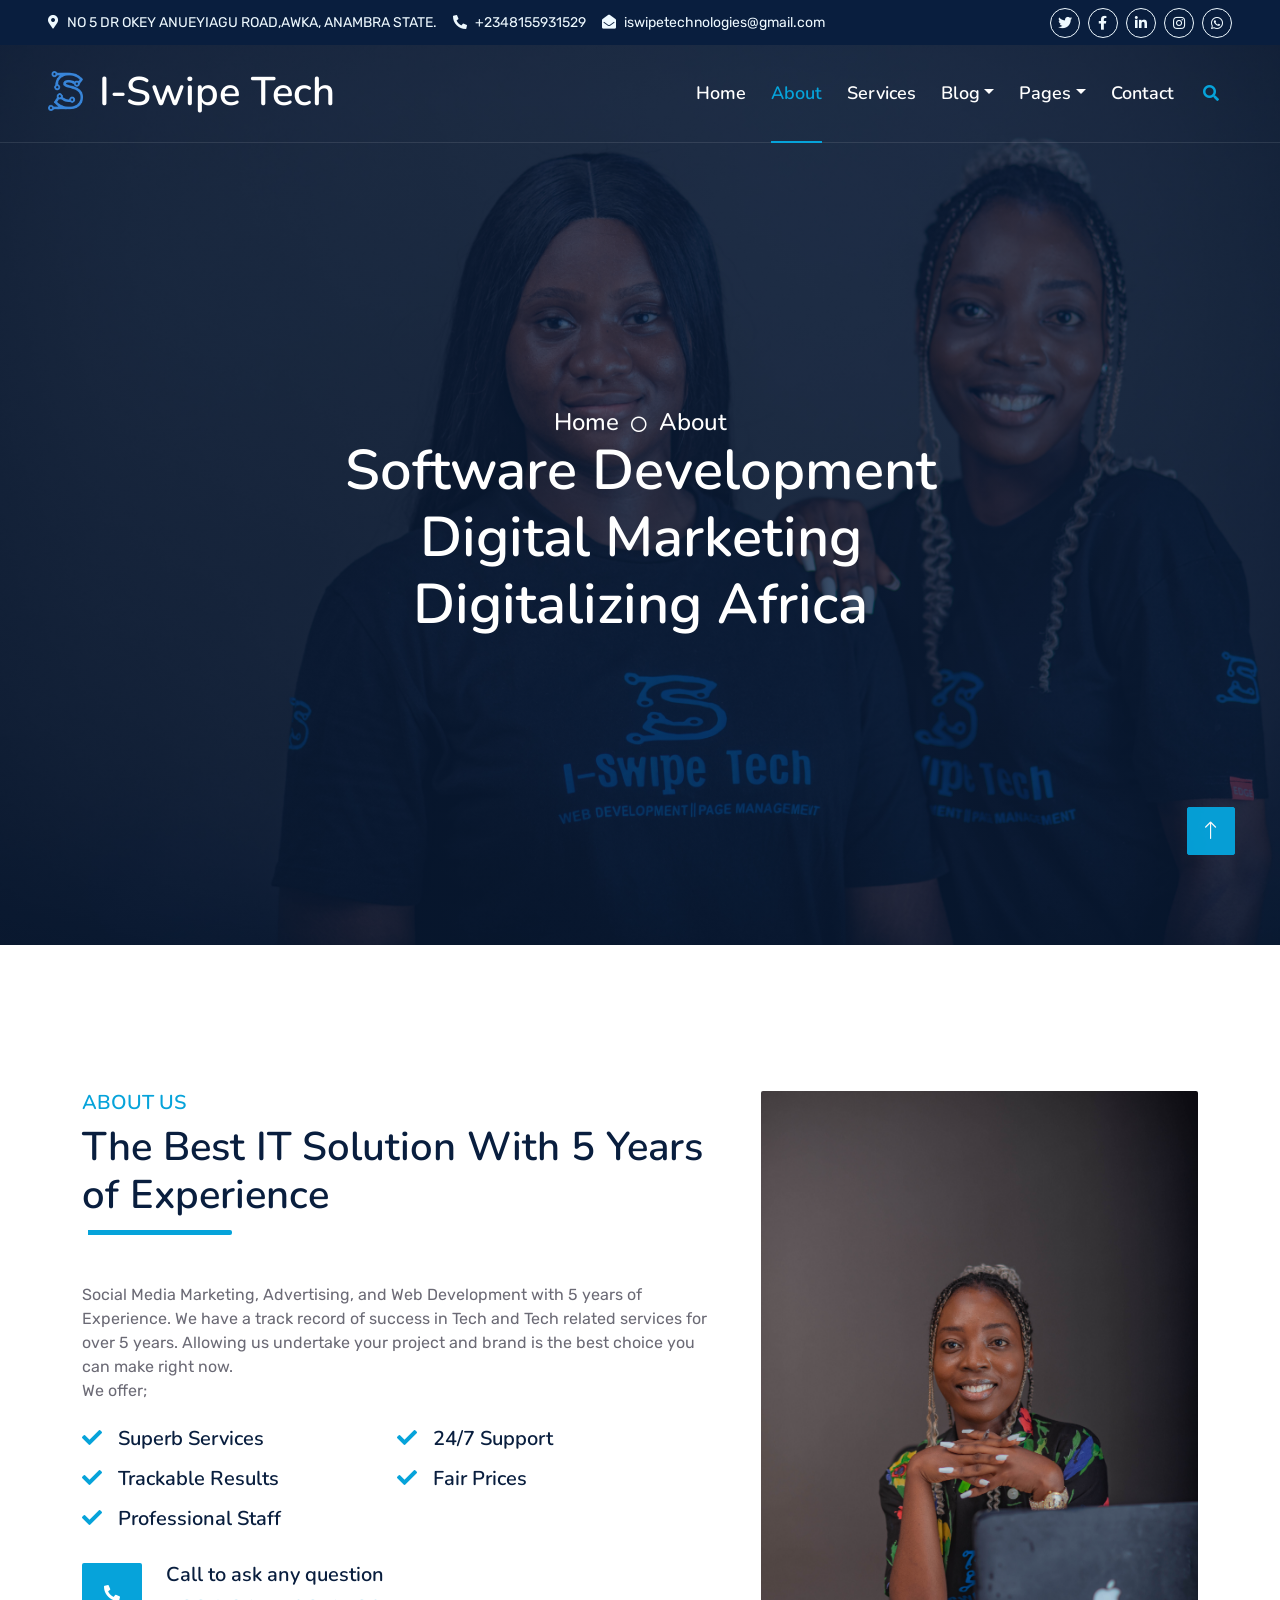
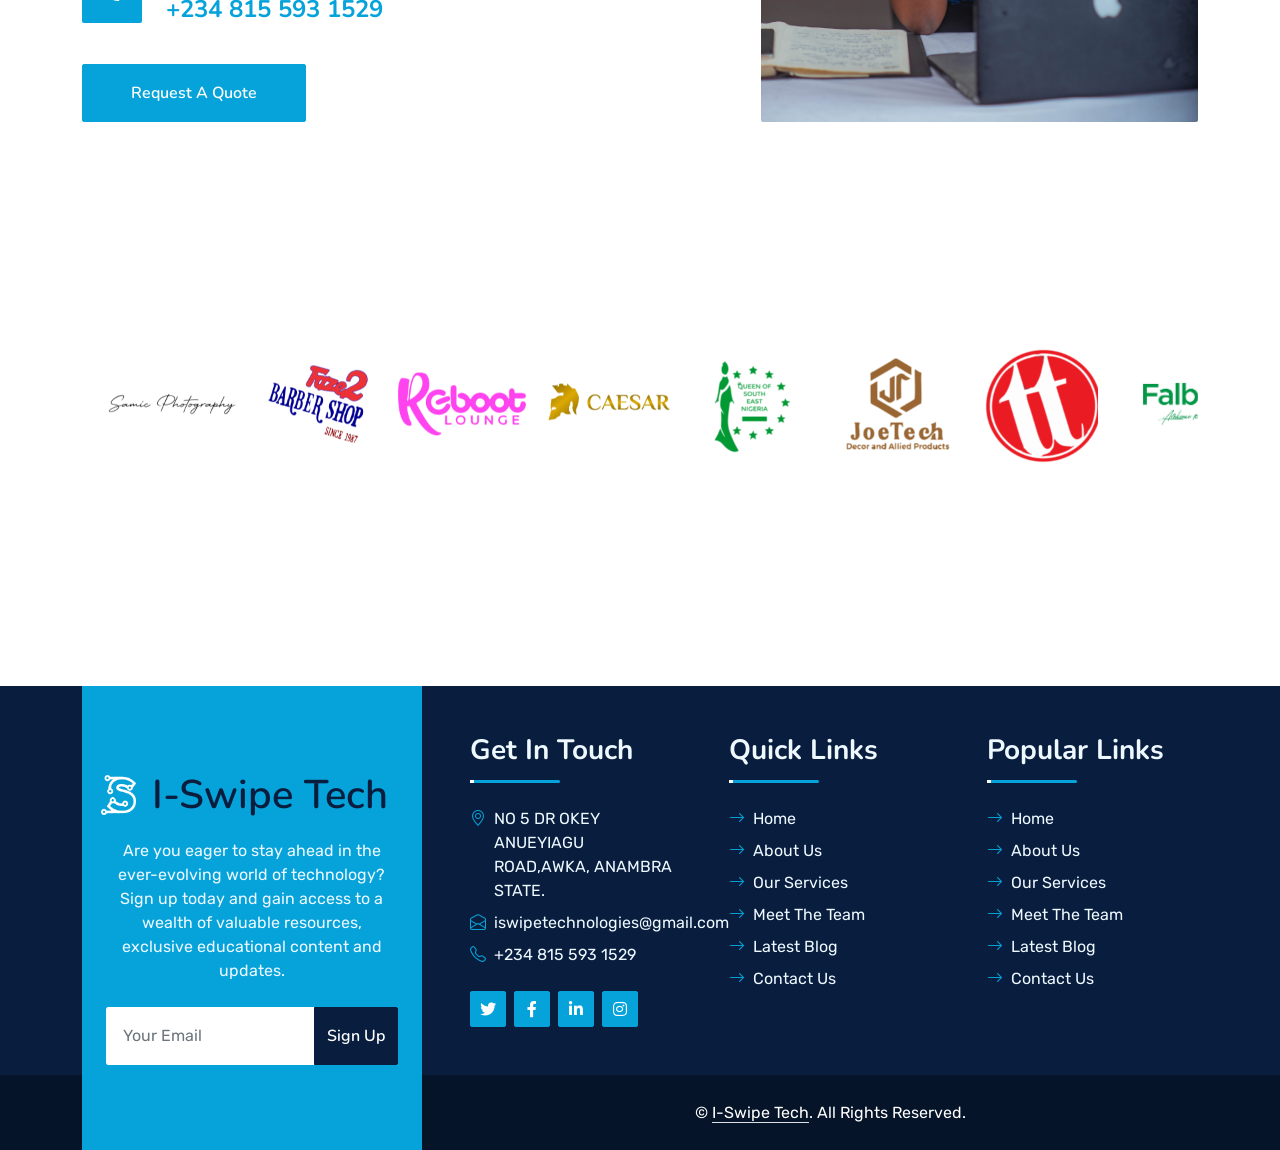
==== commit 65b87e74: "updates" ====
--- a/about.html
+++ b/about.html
@@ -9,7 +9,7 @@
     <meta content="Free HTML Templates" name="description">
 
     <!-- Favicon -->
-    <link href="img/favicon.ico" rel="icon">
+    <link href="img/ISWIPE1.png" rel="icon">
 
     <!-- Google Web Fonts -->
     <link rel="preconnect" href="https://fonts.googleapis.com">
@@ -101,22 +101,19 @@
                 <button type="button" class="btn text-primary ms-3" data-bs-toggle="modal" data-bs-target="#searchModal"><i class="fa fa-search"></i></button>
             </div>
         </nav>
-
-        <div class="container-fluid bg-primary py-5 bg-header" style="margin-bottom: 90px;">
+        <div class="container-fluid bg-primary py-5 bg-header" style="margin-bottom: 50px;">
             <div class="row py-5">
                 <div class="col-12 pt-lg-5 mt-lg-5 text-center">
-                    <h1 class="display-4 text-white animated zoomIn">About Us</h1>
-                    <a href="index.html" class="h5 text-white">Home</a>
+                    <a href="index.html" class="h4 text-white">Home</a>
                     <i class="far fa-circle text-white px-2"></i>
-                    <a href="about.html" class="h5 text-white">About</a>
-                </div>
-            </div>
-        </div>
-    </div>
-    <!-- Navbar End -->
-
-
-    <!-- Full Screen Search Start -->
+                    <a href="about.html" class="h4 text-white">About</a>
+                    <h5 class="display-4 text-white animated zoomIn">Software Development<br>Digital Marketing<br>Digitalizing Africa</h5>
+                </div>
+            </div>
+        </div>
+
+        <!-- Navbar End -->
+        <!-- Full Screen Search Start -->
     <div class="modal fade" id="searchModal" tabindex="-1">
         <div class="modal-dialog modal-fullscreen">
             <div class="modal-content" style="background: rgba(9, 30, 62, .7);">
@@ -142,12 +139,15 @@
                 <div class="col-lg-7">
                     <div class="section-title position-relative pb-3 mb-5">
                         <h5 class="fw-bold text-primary text-uppercase">About Us</h5>
-                        <h1 class="mb-0">The Best IT Solution With 10 Years of Experience</h1>
-                    </div>
-                    <p class="mb-4">Tempor erat elitr rebum at clita. Diam dolor diam ipsum et tempor sit. Aliqu diam amet diam et eos labore. Clita erat ipsum et lorem et sit, sed stet no labore lorem sit. Sanctus clita duo justo et tempor eirmod magna dolore erat amet</p>
+                        <h1 class="mb-0">The Best IT Solution With 5 Years of Experience</h1>
+                    </div>
+                    <p class="mb-4">Social Media Marketing, Advertising, and Web Development with 5 years of Experience. We have a track record of success in Tech and Tech related services for over 5 years. Allowing us undertake your project and brand is the best choice you can make right now.
+                        <br> We offer;
+                    </p>
                     <div class="row g-0 mb-3">
                         <div class="col-sm-6 wow zoomIn" data-wow-delay="0.2s">
-                            <h5 class="mb-3"><i class="fa fa-check text-primary me-3"></i>Award Winning</h5>
+                            <h5 class="mb-3"><i class="fa fa-check text-primary me-3"></i>Superb Services</h5>
+                            <h5 class="mb-3"><i class="fa fa-check text-primary me-3"></i>Trackable Results</h5>
                             <h5 class="mb-3"><i class="fa fa-check text-primary me-3"></i>Professional Staff</h5>
                         </div>
                         <div class="col-sm-6 wow zoomIn" data-wow-delay="0.4s">
@@ -307,6 +307,7 @@
 
     <!-- Template Javascript -->
     <script src="js/main.js"></script>
+    </div>
 </body>
 
 </html>
--- a/css/style.css
+++ b/css/style.css
@@ -489,9 +489,35 @@
 }
 
 .bg-header {
-    background: linear-gradient(rgba(9, 30, 62, .7), rgba(9, 30, 62, .7)), url(../img/carousel-1.jpg) center center no-repeat;
+    background: linear-gradient(rgba(9, 30, 62, .7), rgba(9, 30, 62, .7)), url(../img/SAM_1690.jpg) center center no-repeat;
     background-size: cover;
-}
+    background-position: center;
+    background-repeat: no-repeat;
+    width:100%;
+    display: flex;
+    align-items: center;
+    justify-content: center;
+      /* Media query for larger screens */
+        @media (min-width: 2560px) {
+          height: 1300px; /* Adjust the height for larger screens */
+        }
+         /* Media query for smaller screens */
+                @media (max-width: 1800px) {
+                  height: 900px; /* Adjust the height for smaller screens */
+                }
+     /* Media query for smaller screens */
+        @media (max-width: 1200px) {
+          height: 600px; /* Adjust the height for smaller screens */
+        }
+
+        /* Media query for even smaller screens */
+        @media (max-width: 570px) {
+          height: 100%; /* Adjust the height for even smaller screens */
+        }
+}
+ .bg-header h5 {
+   margin-bottom: 40px;
+    }
 
 .link-animated a {
     transition: .5s;
@@ -505,4 +531,5 @@
     .footer-about {
         margin-bottom: -75px;
     }
-}+}
+
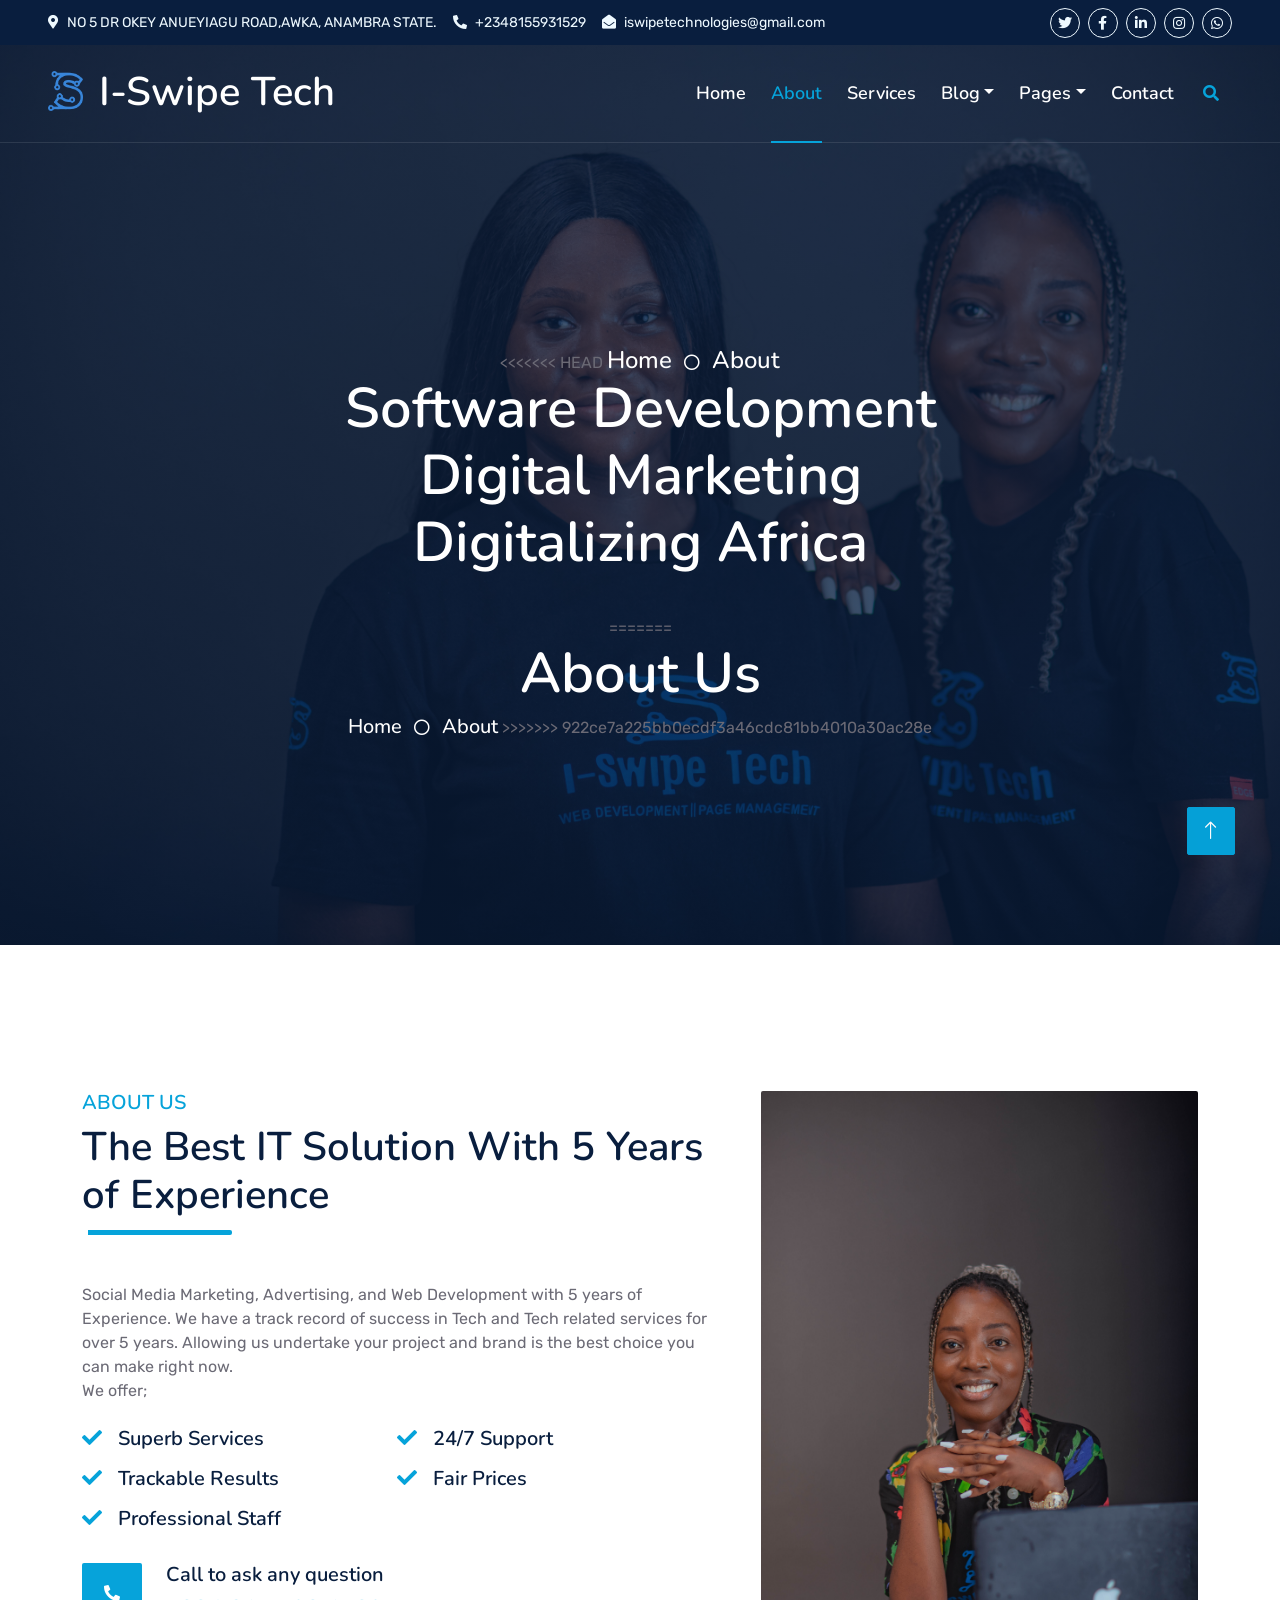
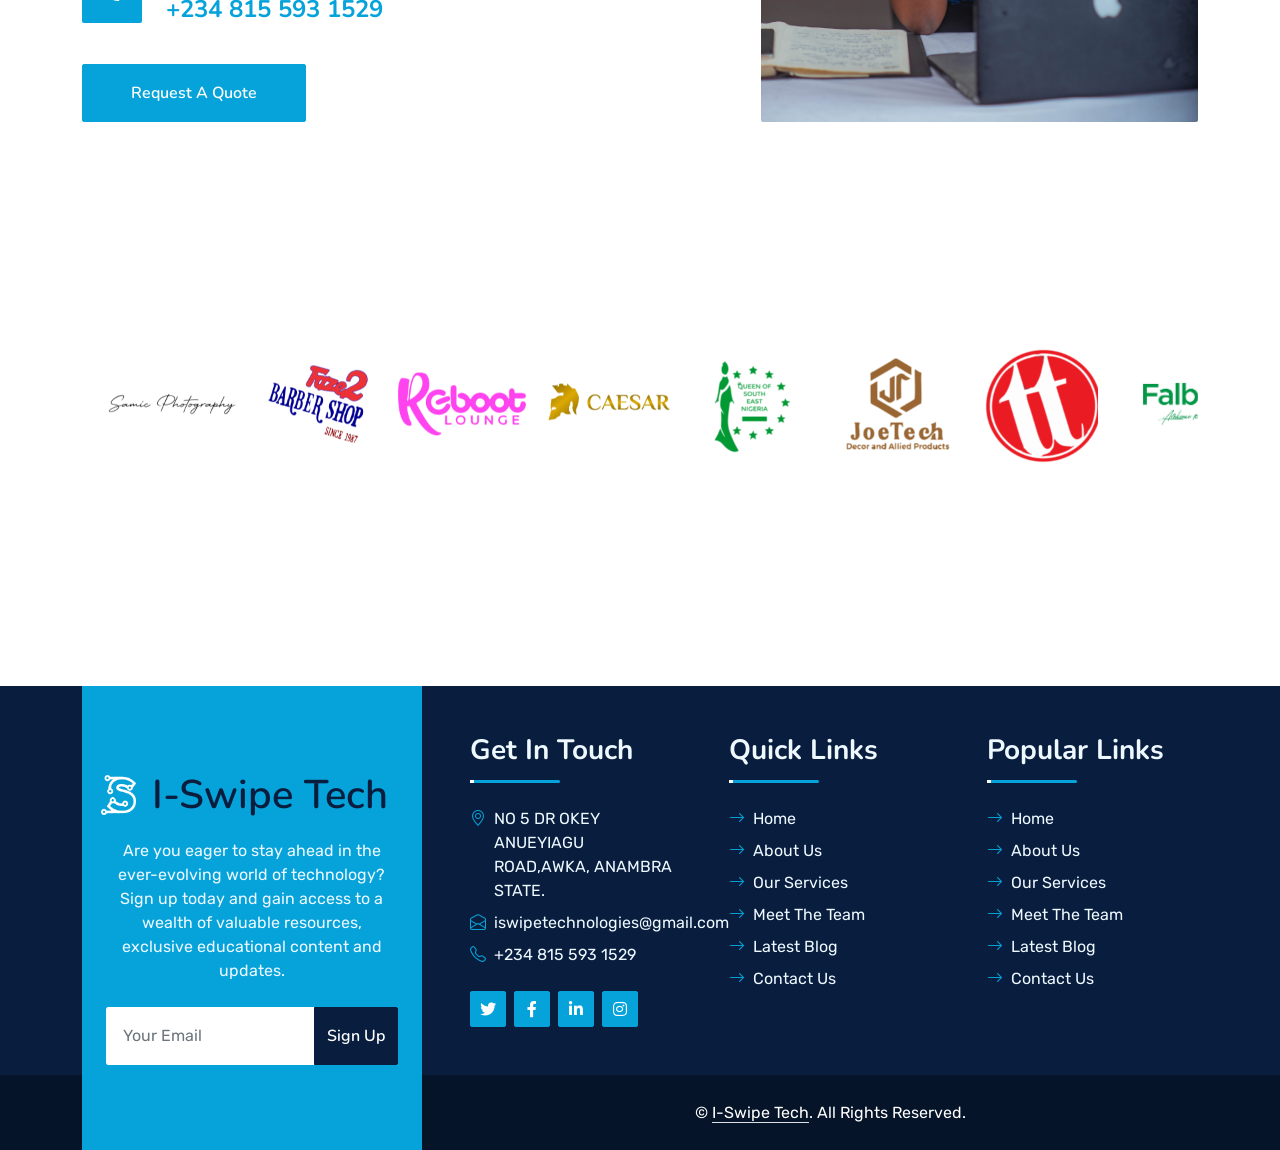
==== commit 8d096500: "update" ====
--- a/about.html
+++ b/about.html
@@ -104,10 +104,17 @@
         <div class="container-fluid bg-primary py-5 bg-header" style="margin-bottom: 50px;">
             <div class="row py-5">
                 <div class="col-12 pt-lg-5 mt-lg-5 text-center">
+<<<<<<< HEAD
                     <a href="index.html" class="h4 text-white">Home</a>
                     <i class="far fa-circle text-white px-2"></i>
                     <a href="about.html" class="h4 text-white">About</a>
                     <h5 class="display-4 text-white animated zoomIn">Software Development<br>Digital Marketing<br>Digitalizing Africa</h5>
+=======
+                    <h1 class="display-4 text-white animated zoomIn">About Us</h1>
+                    <a href="index.html" class="h5 text-white">Home</a>
+                    <i class="far fa-circle text-white px-2"></i>
+                    <a href="about.html" class="h5 text-white">About</a>
+>>>>>>> 922ce7a225bb0ecdf3a46cdc81bb4010a30ac28e
                 </div>
             </div>
         </div>
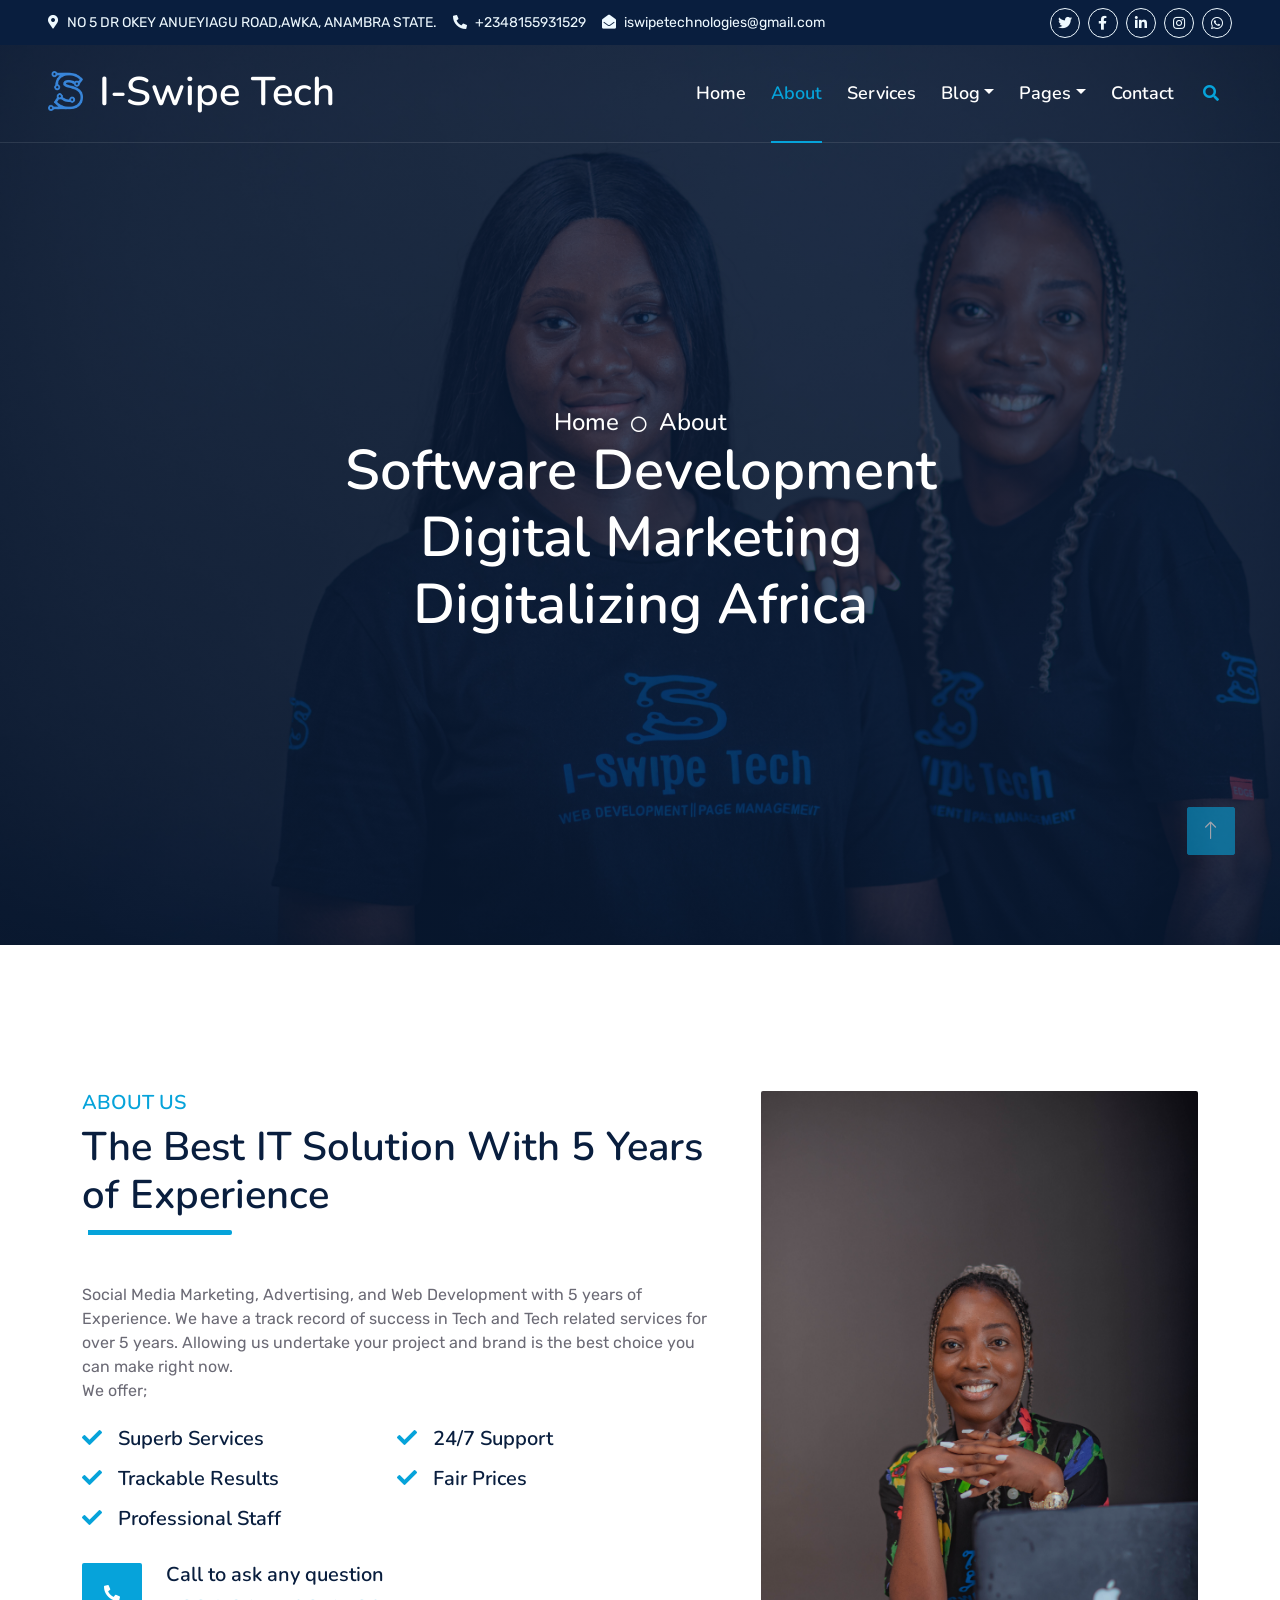
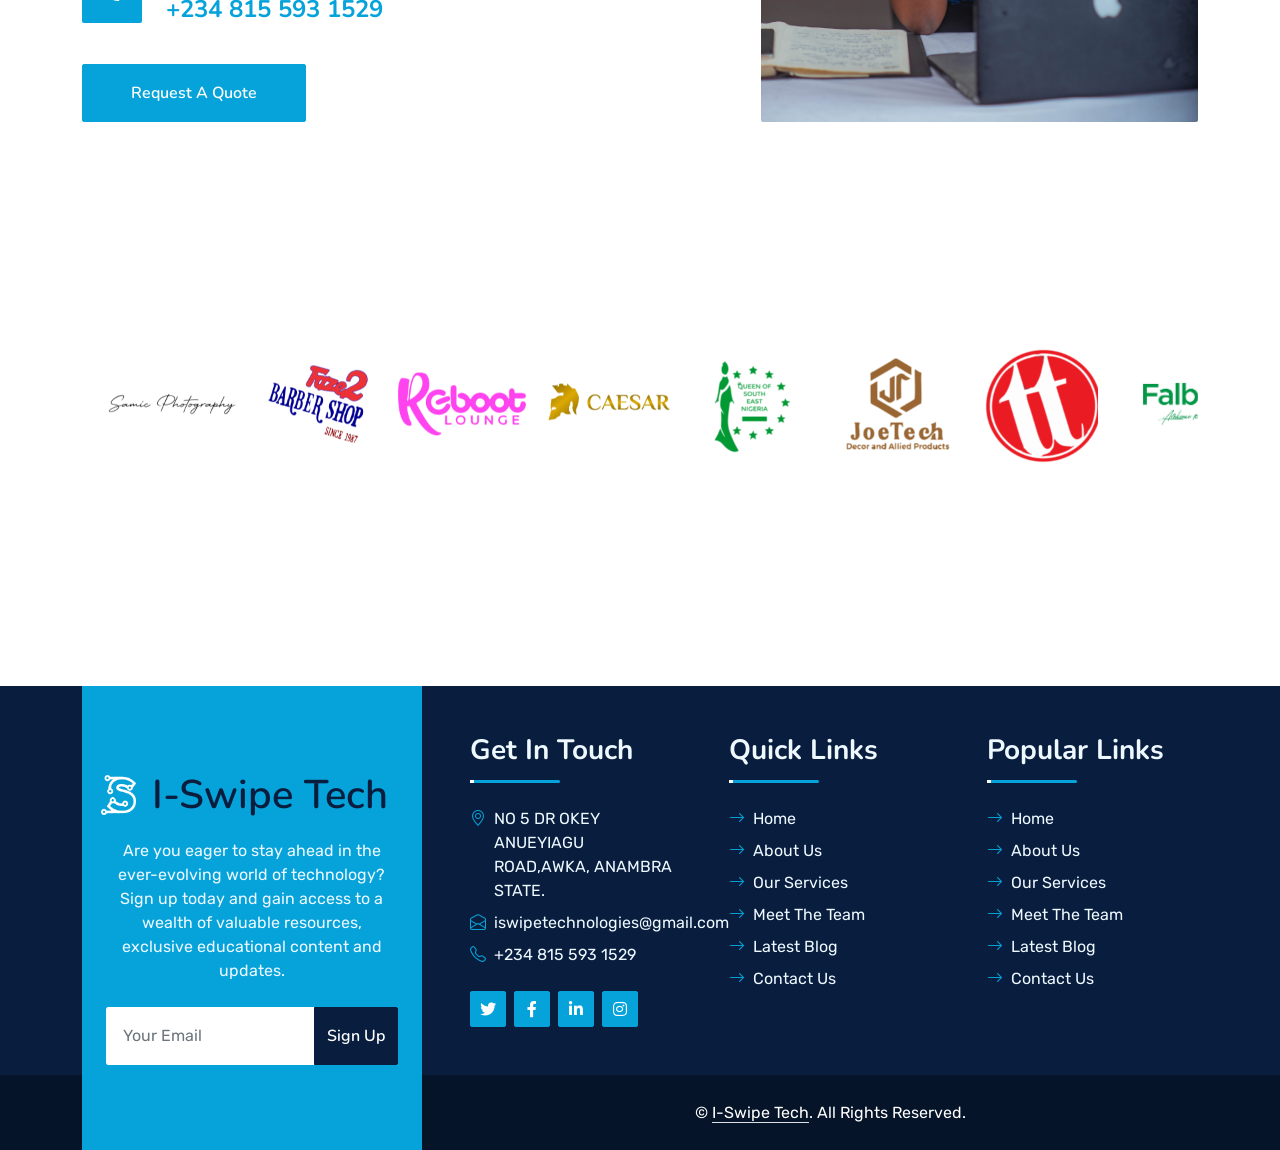
==== commit df2fc028: "update" ====
--- a/about.html
+++ b/about.html
@@ -104,17 +104,10 @@
         <div class="container-fluid bg-primary py-5 bg-header" style="margin-bottom: 50px;">
             <div class="row py-5">
                 <div class="col-12 pt-lg-5 mt-lg-5 text-center">
-<<<<<<< HEAD
                     <a href="index.html" class="h4 text-white">Home</a>
                     <i class="far fa-circle text-white px-2"></i>
                     <a href="about.html" class="h4 text-white">About</a>
                     <h5 class="display-4 text-white animated zoomIn">Software Development<br>Digital Marketing<br>Digitalizing Africa</h5>
-=======
-                    <h1 class="display-4 text-white animated zoomIn">About Us</h1>
-                    <a href="index.html" class="h5 text-white">Home</a>
-                    <i class="far fa-circle text-white px-2"></i>
-                    <a href="about.html" class="h5 text-white">About</a>
->>>>>>> 922ce7a225bb0ecdf3a46cdc81bb4010a30ac28e
                 </div>
             </div>
         </div>
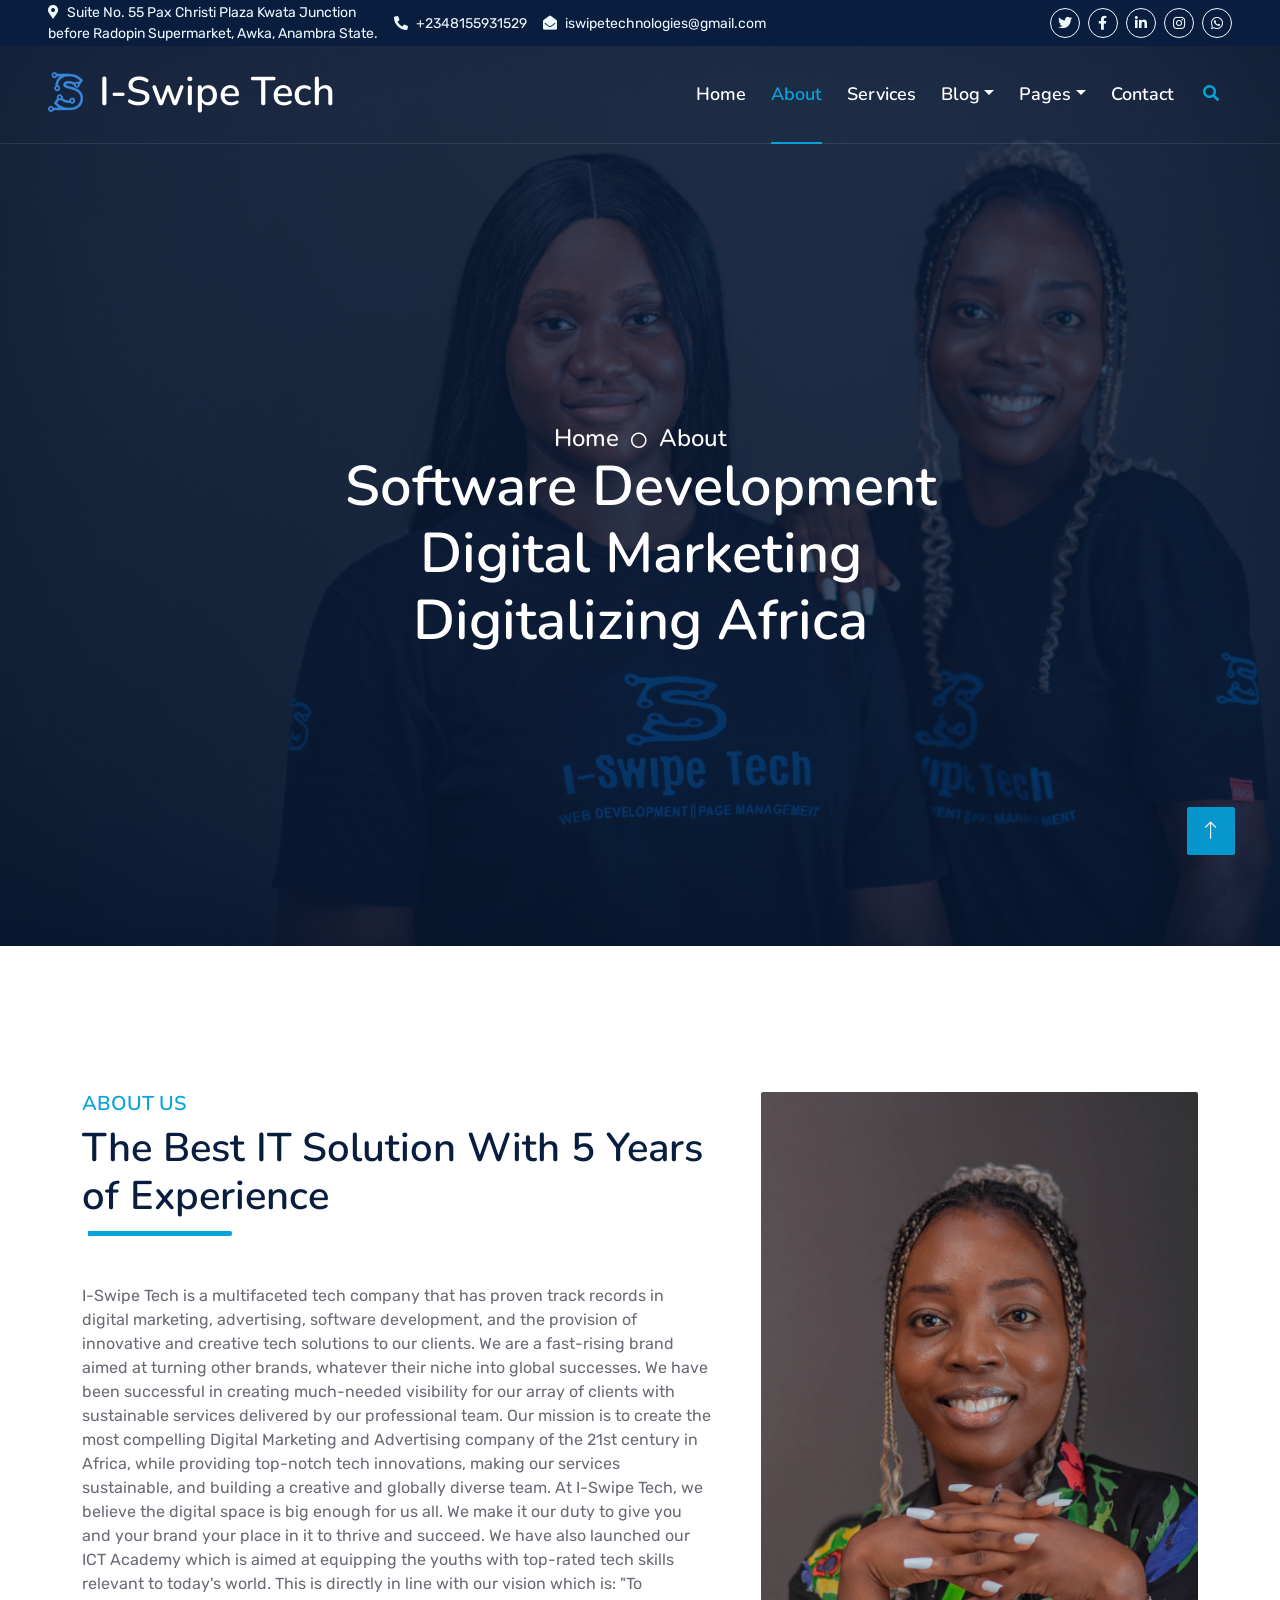
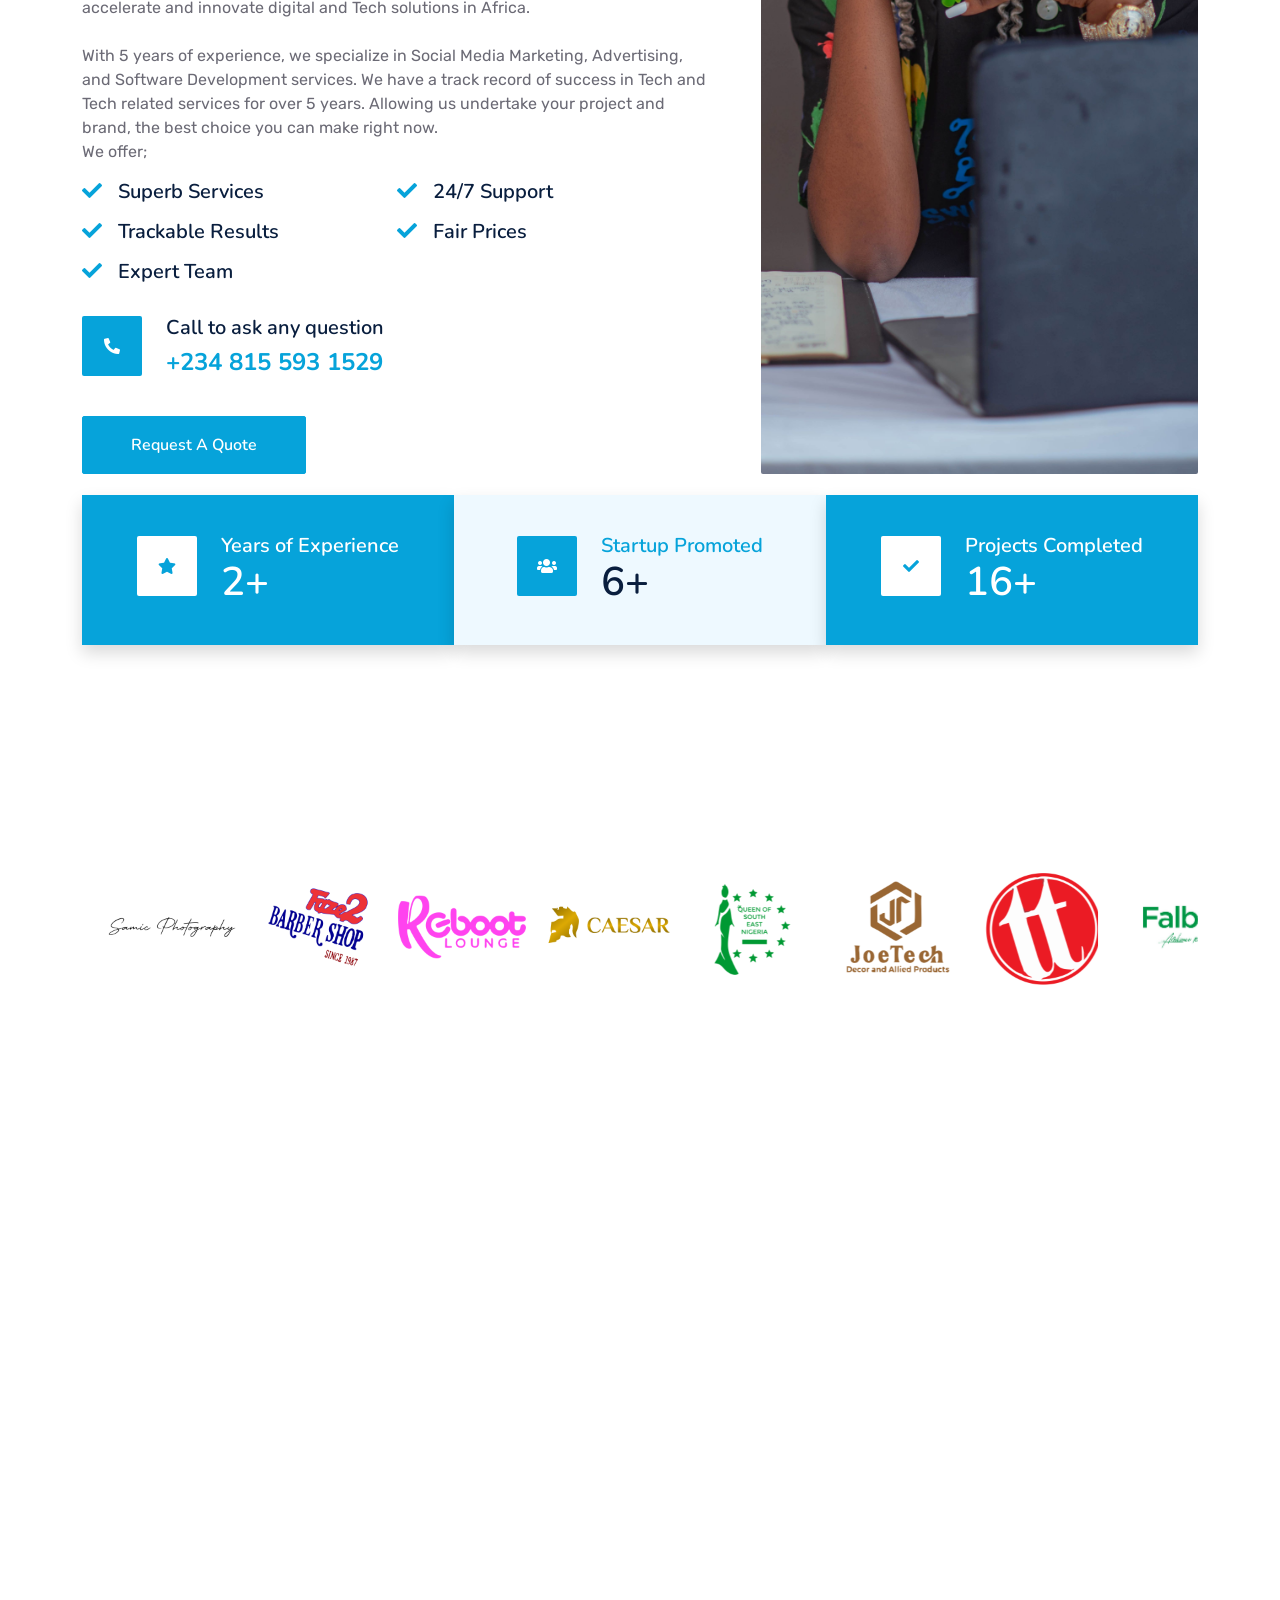
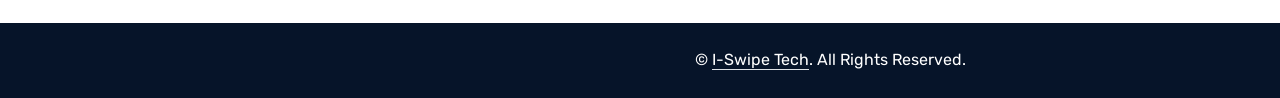
==== commit c958a27f: "update" ====
--- a/about.html
+++ b/about.html
@@ -46,7 +46,7 @@
         <div class="row gx-0">
             <div class="col-lg-8 text-center text-lg-start mb-2 mb-lg-0">
                 <div class="d-inline-flex align-items-center" style="height: 45px;">
-                    <small class="me-3 text-light"><i class="fa fa-map-marker-alt me-2"></i>NO 5 DR OKEY ANUEYIAGU ROAD,AWKA, ANAMBRA STATE.</small>
+                    <small class="me-3 text-light"><i class="fa fa-map-marker-alt me-2"></i>Suite No. 55 Pax Christi Plaza Kwata Junction <br>before Radopin Supermarket, Awka, Anambra State.</small>
                     <small class="me-3 text-light"><i class="fa fa-phone-alt me-2"></i>+2348155931529</small>
                     <small class="text-light"><i class="fa fa-envelope-open me-2"></i>iswipetechnologies@gmail.com</small>
                 </div>
@@ -141,14 +141,17 @@
                         <h5 class="fw-bold text-primary text-uppercase">About Us</h5>
                         <h1 class="mb-0">The Best IT Solution With 5 Years of Experience</h1>
                     </div>
-                    <p class="mb-4">Social Media Marketing, Advertising, and Web Development with 5 years of Experience. We have a track record of success in Tech and Tech related services for over 5 years. Allowing us undertake your project and brand is the best choice you can make right now.
+                    <p class="mb-4">I-Swipe Tech is a multifaceted tech company that has proven track records in digital marketing, advertising, software development, and the provision of innovative and creative tech solutions to our clients. We are a fast-rising brand aimed at turning other brands, whatever their niche into global successes. We have been successful in creating much-needed visibility for our array of clients with sustainable services delivered by our professional team.
+
+                        Our mission is to create the most compelling Digital Marketing and Advertising company of the 21st century in Africa, while providing top-notch tech innovations, making our services sustainable, and building a creative and globally diverse team. At I-Swipe Tech, we believe the digital space is big enough for us all.
+                        We make it our duty to give you and your brand your place in it to thrive and succeed. We have also launched our ICT Academy which is aimed at equipping the youths with top-rated tech skills relevant to today's world. This is directly in line with our vision which is: "To accelerate and innovate digital and Tech solutions in Africa. <p> With 5 years of experience, we specialize in Social Media Marketing, Advertising, and Software Development services. We have a track record of success in Tech and Tech related services for over 5 years. Allowing us undertake your project and brand, the best choice you can make right now.
                         <br> We offer;
                     </p>
                     <div class="row g-0 mb-3">
                         <div class="col-sm-6 wow zoomIn" data-wow-delay="0.2s">
                             <h5 class="mb-3"><i class="fa fa-check text-primary me-3"></i>Superb Services</h5>
                             <h5 class="mb-3"><i class="fa fa-check text-primary me-3"></i>Trackable Results</h5>
-                            <h5 class="mb-3"><i class="fa fa-check text-primary me-3"></i>Professional Staff</h5>
+                            <h5 class="mb-3"><i class="fa fa-check text-primary me-3"></i>Expert Team</h5>
                         </div>
                         <div class="col-sm-6 wow zoomIn" data-wow-delay="0.4s">
                             <h5 class="mb-3"><i class="fa fa-check text-primary me-3"></i>24/7 Support</h5>
@@ -168,14 +171,54 @@
                 </div>
                 <div class="col-lg-5" style="min-height: 500px;">
                     <div class="position-relative h-100">
-                        <img class="position-absolute w-100 h-100 rounded wow zoomIn" data-wow-delay="0.9s" src="img/SAM_1699.jpg" style="object-fit: cover;">
+                        <img class="position-absolute w-100 h-100 rounded wow zoomIn" data-wow-delay="0.9s" src="img/SAM_1699copy.jpg" style="object-fit: cover;">
                     </div>
                 </div>
             </div>
         </div>
     </div>
     <!-- About End -->
-
+        <!-- Facts Start -->
+        <div class="container-fluid facts py-5 pt-lg-0">
+            <div class="container py-5 pt-lg-0">
+                <div class="row gx-0">
+                    <div class="col-lg-4 wow zoomIn" data-wow-delay="0.1s">
+                        <div class="bg-primary shadow d-flex align-items-center justify-content-center p-4" style="height: 150px;">
+                            <div class="bg-white d-flex align-items-center justify-content-center rounded mb-2" style="width: 60px; height: 60px;">
+                                <i class="fa fa-star text-primary"></i>
+                            </div>
+                            <div class="ps-4">
+                                <h5 class="text-white mb-0">Years of Experience</h5>
+                                <h1 class="text-white mb-0"><span data-toggle="counter-up">5</span></h1>
+                            </div>
+                        </div>
+                    </div>
+                    <div class="col-lg-4 wow zoomIn" data-wow-delay="0.2s">
+                        <div class="bg-light shadow d-flex align-items-center justify-content-center p-4" style="height: 150px;">
+                            <div class="bg-primary d-flex align-items-center justify-content-center rounded mb-2" style="width: 60px; height: 60px;">
+                                <i class="fa fa-users text-white"></i>
+                            </div>
+                            <div class="ps-4">
+                                <h5 class="text-primary mb-0">Startup Promoted</h5>
+                                <h1 class="mb-0"><span data-toggle="counter-up">20</span></h1>
+                            </div>
+                        </div>
+                    </div>
+                    <div class="col-lg-4 wow zoomIn" data-wow-delay="0.3s">
+                        <div class="bg-primary shadow d-flex align-items-center justify-content-center p-4" style="height: 150px;">
+                            <div class="bg-white d-flex align-items-center justify-content-center rounded mb-2" style="width: 60px; height: 60px;">
+                                <i class="fa fa-check text-primary"></i>
+                            </div>
+                            <div class="ps-4">
+                                <h5 class="text-white mb-0">Projects Completed</h5>
+                                <h1 class="text-white mb-0"><span data-toggle="counter-up">50</span></h1>
+                            </div>
+                        </div>
+                    </div>
+                </div>
+            </div>
+        </div>
+        <!-- Facts Stop -->
 
 
 
@@ -194,6 +237,7 @@
                     <img src="img/Falbco LOGO re.png" alt="Falbco Electricals" style="width: 180px; height: 180px; margin-right: 45px;">
                     <img src="img/expertlymain.png" alt="Expertly" style="width: 180px; height: 180px; margin-right: 45px;">
                     <img src="img/Cee's.png" alt="Cee's Counsel" style="width: 180px; height: 180px; margin-right: 45px;">
+                    <img src="img/LOOSENUT LOGO.png" alt="Cee's Counsel" style="width: 180px; height: 180px; margin-right: 45px;">
                 </div>
             </div>
         </div>
@@ -227,7 +271,7 @@
                             </div>
                             <div class="d-flex mb-2">
                                 <i class="bi bi-geo-alt text-primary me-2"></i>
-                                <p class="mb-0">NO 5 DR OKEY ANUEYIAGU ROAD,AWKA, ANAMBRA STATE.</p>
+                                <p class="mb-0">Suite No. 55 Pax Christi Plaza Kwata Junction <br>before Radopin Supermarket, Awka, Anambra State.</p>
                             </div>
                             <div class="d-flex mb-2">
                                 <i class="bi bi-envelope-open text-primary me-2"></i>
@@ -280,7 +324,7 @@
         <div class="row justify-content-end">
             <div class="col-lg-8 col-md-6">
                 <div class="d-flex align-items-center justify-content-center" style="height: 75px;">
-                    <p class="mb-0">&copy; <a class="text-white border-bottom" href="#">I-Swipe Tech</a>. All Rights Reserved.
+                    <p class="mb-0">&copy; <a class="text-white border-bottom" href="https://wa.me/08155931529">I-Swipe Tech</a>. All Rights Reserved.
                 </div>
             </div>
         </div>
--- a/css/style.css
+++ b/css/style.css
@@ -514,6 +514,32 @@
         @media (max-width: 570px) {
           height: 100%; /* Adjust the height for even smaller screens */
         }
+        .bg-header {
+            background: linear-gradient(rgba(9, 30, 62, .7), rgba(9, 30, 62, .7)), url(../img/SAM_1690.jpg) center center no-repeat;
+            background-size: cover;
+            background-position: center;
+            background-repeat: no-repeat;
+            width:100%;
+            display: flex;
+            align-items: center;
+            justify-content: center;
+              /* Media query for larger screens */
+                @media (min-width: 2560px) {
+                  height: 1300px; /* Adjust the height for larger screens */
+                }
+                 /* Media query for smaller screens */
+                        @media (max-width: 1800px) {
+                          height: 900px; /* Adjust the height for smaller screens */
+                        }
+             /* Media query for smaller screens */
+                @media (max-width: 1200px) {
+                  height: 600px; /* Adjust the height for smaller screens */
+                }
+
+                /* Media query for even smaller screens */
+                @media (max-width: 570px) {
+                  height: 100%; /* Adjust the height for even smaller screens */
+                }
 }
  .bg-header h5 {
    margin-bottom: 40px;
@@ -531,5 +557,27 @@
     .footer-about {
         margin-bottom: -75px;
     }
-}
-
+
+@media (max-width: 900px) {
+        .col-lg-5 {
+            min-height: 300px; /* Adjust the min-height for smaller screens */
+        }
+
+        .col-lg-5 img {
+            object-fit: contain; /* Adjust the object-fit for smaller screens */
+        }
+    }
+
+    /* For screens with a minimum width of 768px (larger screens) */
+    @media (min-width: 768px) {
+        .col-lg-5 {
+            min-height: 500px; /* Adjust the min-height for larger screens */
+        }
+
+        .col-lg-5 img {
+            object-fit: cover; /* Adjust the object-fit for larger screens */
+        }
+    }
+
+}
+
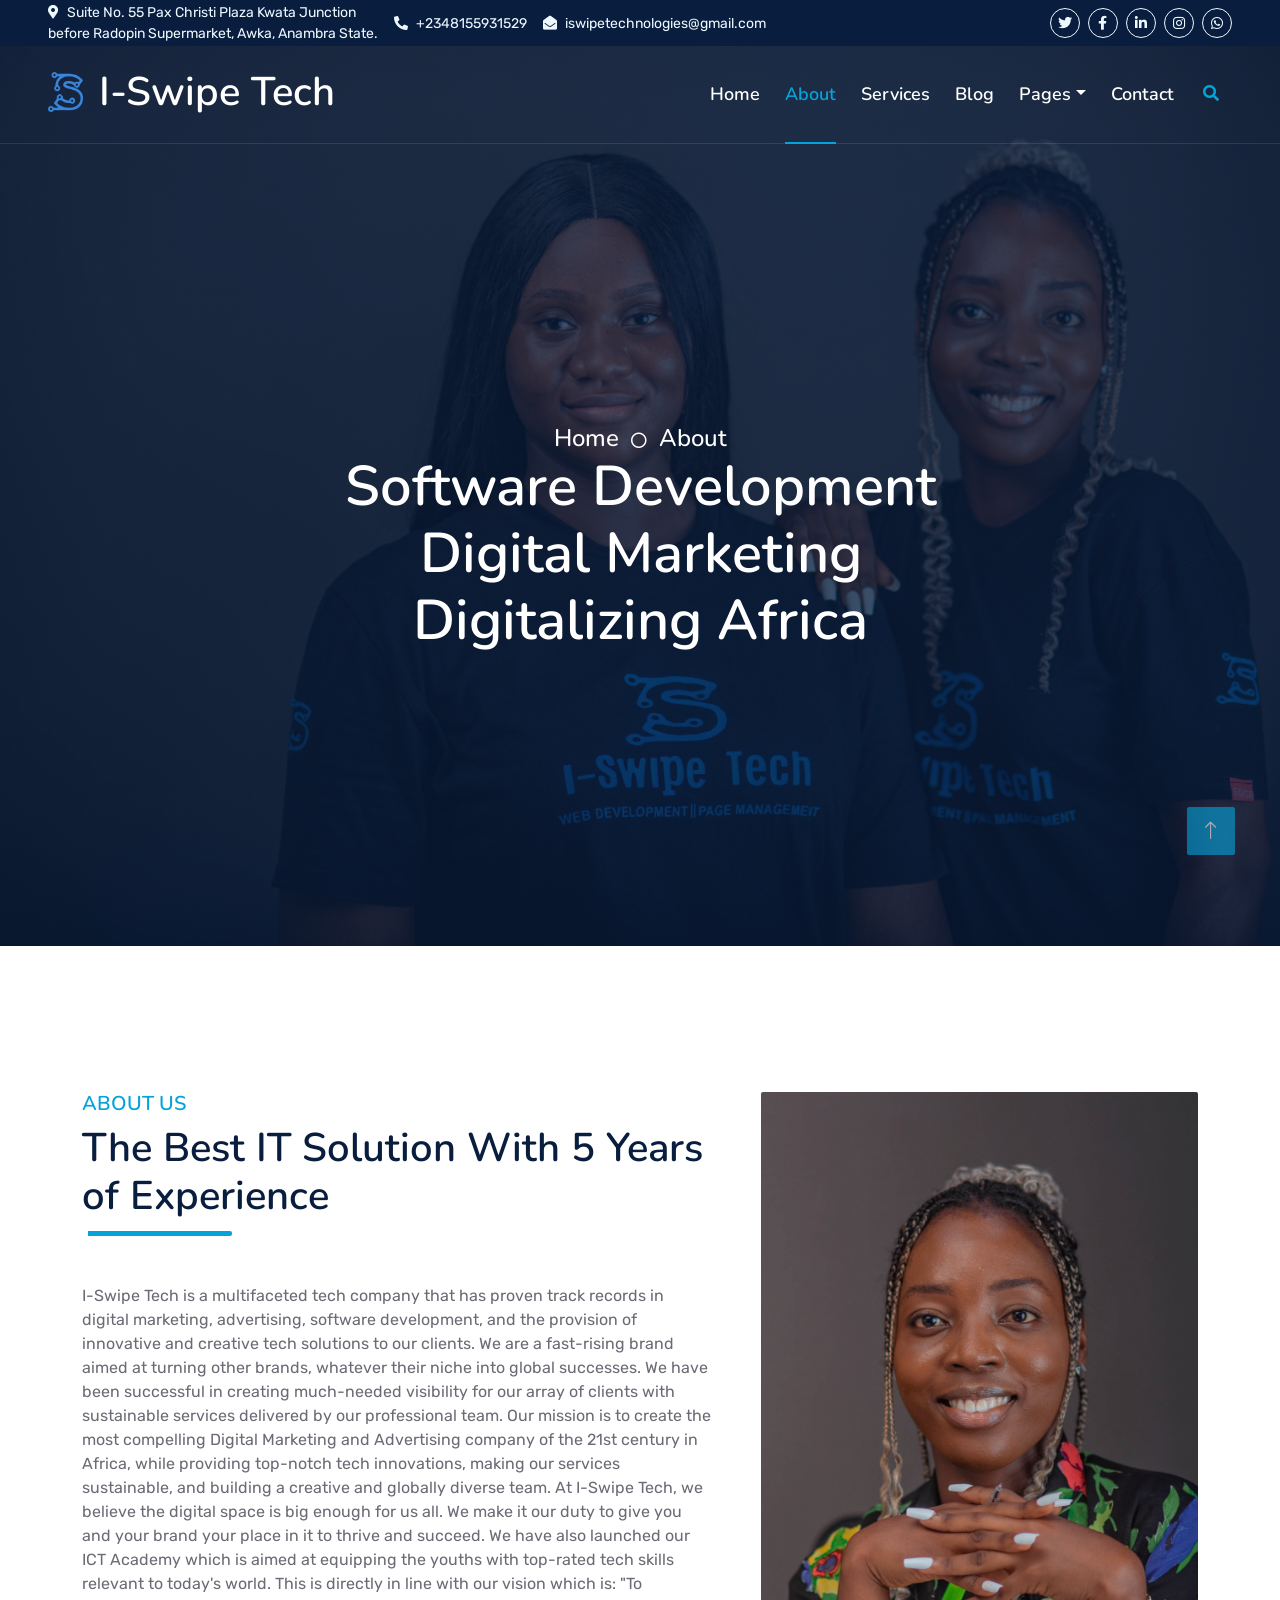
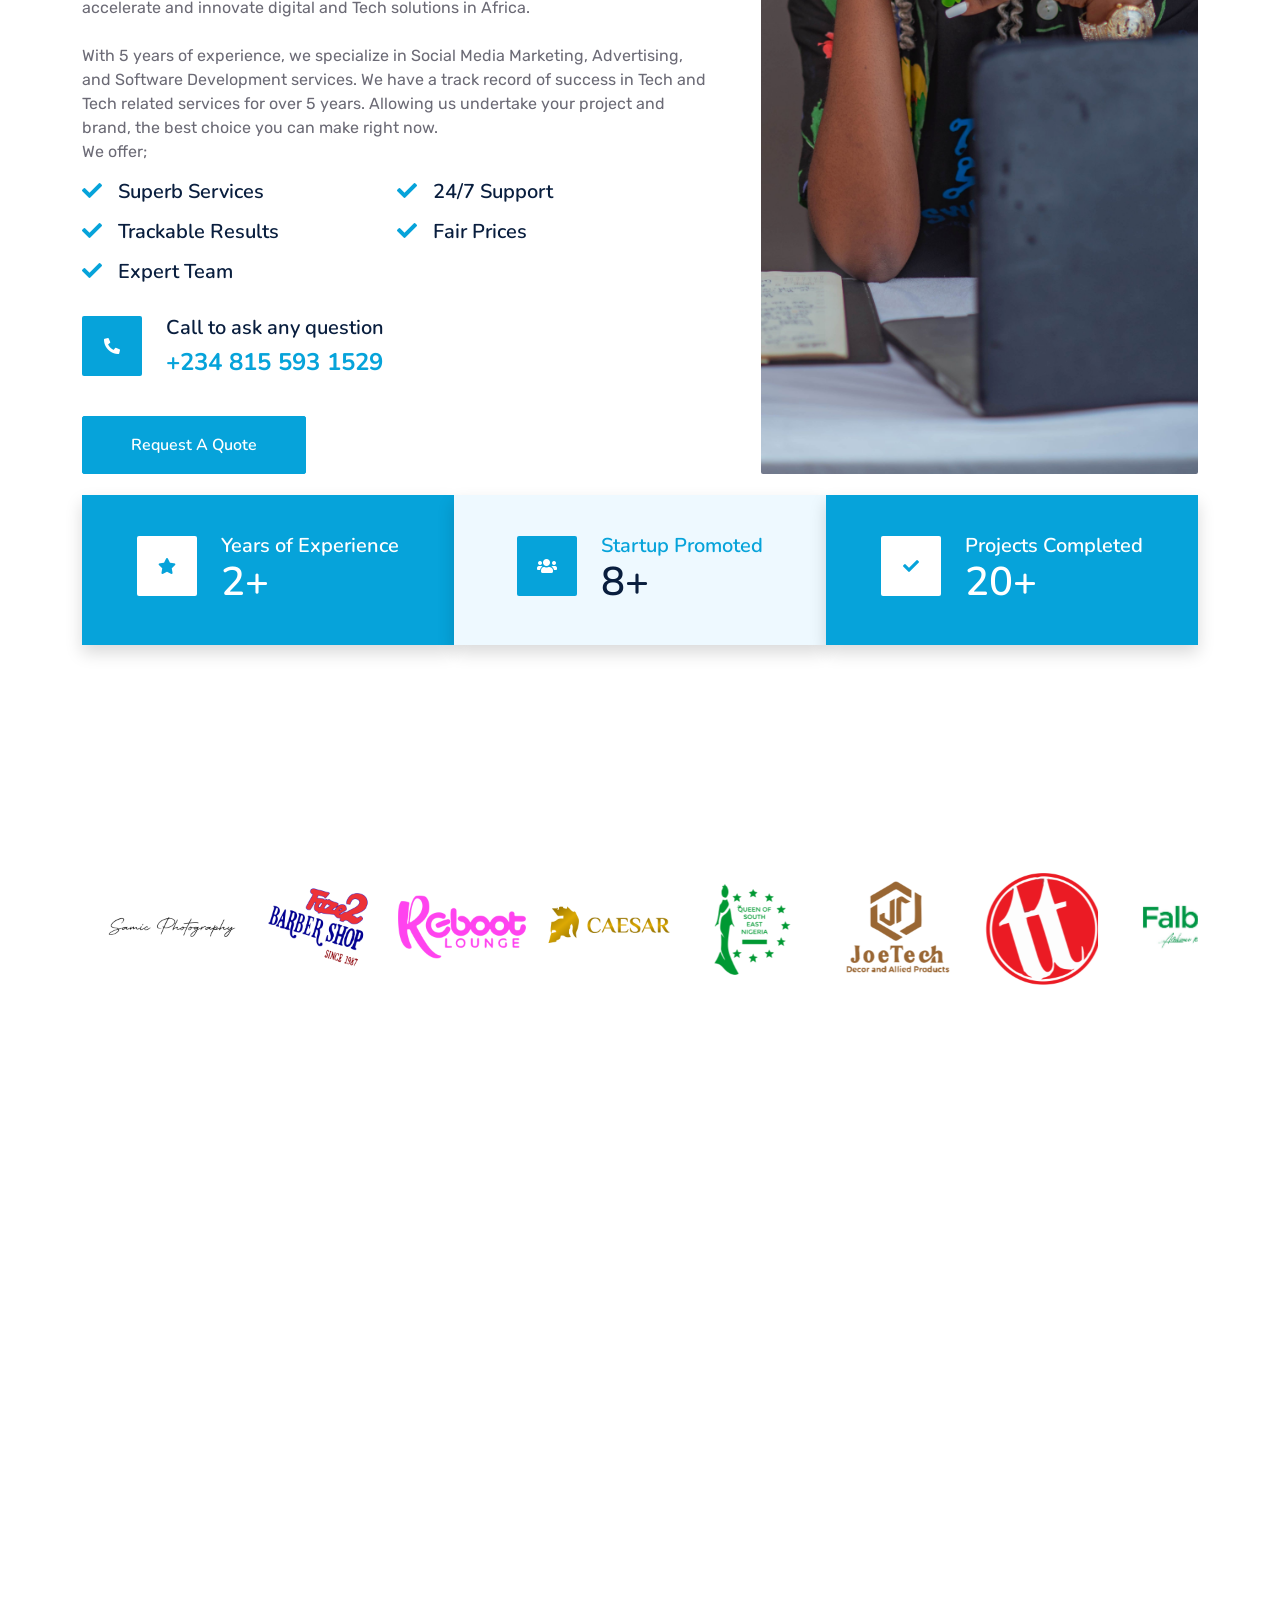
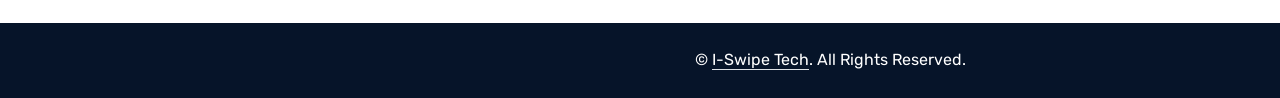
==== commit b7dc4d94: "Update on Nav bar" ====
--- a/about.html
+++ b/about.html
@@ -79,18 +79,11 @@
                     <a href="index.html" class="nav-item nav-link">Home</a>
                     <a href="about.html" class="nav-item nav-link active">About</a>
                     <a href="service.html" class="nav-item nav-link">Services</a>
-                    <div class="nav-item dropdown">
-                        <a href="#" class="nav-link dropdown-toggle" data-bs-toggle="dropdown">Blog</a>
-                        <div class="dropdown-menu m-0">
-                            <a href="blog.html" class="dropdown-item">Blog Grid</a>
-                            <a href="detail.html" class="dropdown-item">Blog Detail</a>
-                        </div>
-                    </div>
+                    <a href="blog.html" class="nav-item nav-link">Blog</a>
                     <div class="nav-item dropdown">
                         <a href="#" class="nav-link dropdown-toggle" data-bs-toggle="dropdown">Pages</a>
                         <div class="dropdown-menu m-0">
                             <a href="price.html" class="dropdown-item">Pricing Plan</a>
-                            <a href="feature.html" class="dropdown-item">Our features</a>
                             <a href="team.html" class="dropdown-item">Team Members</a>
                             <a href="testimonial.html" class="dropdown-item">Testimonial</a>
                             <a href="quote.html" class="dropdown-item">Free Quote</a>
